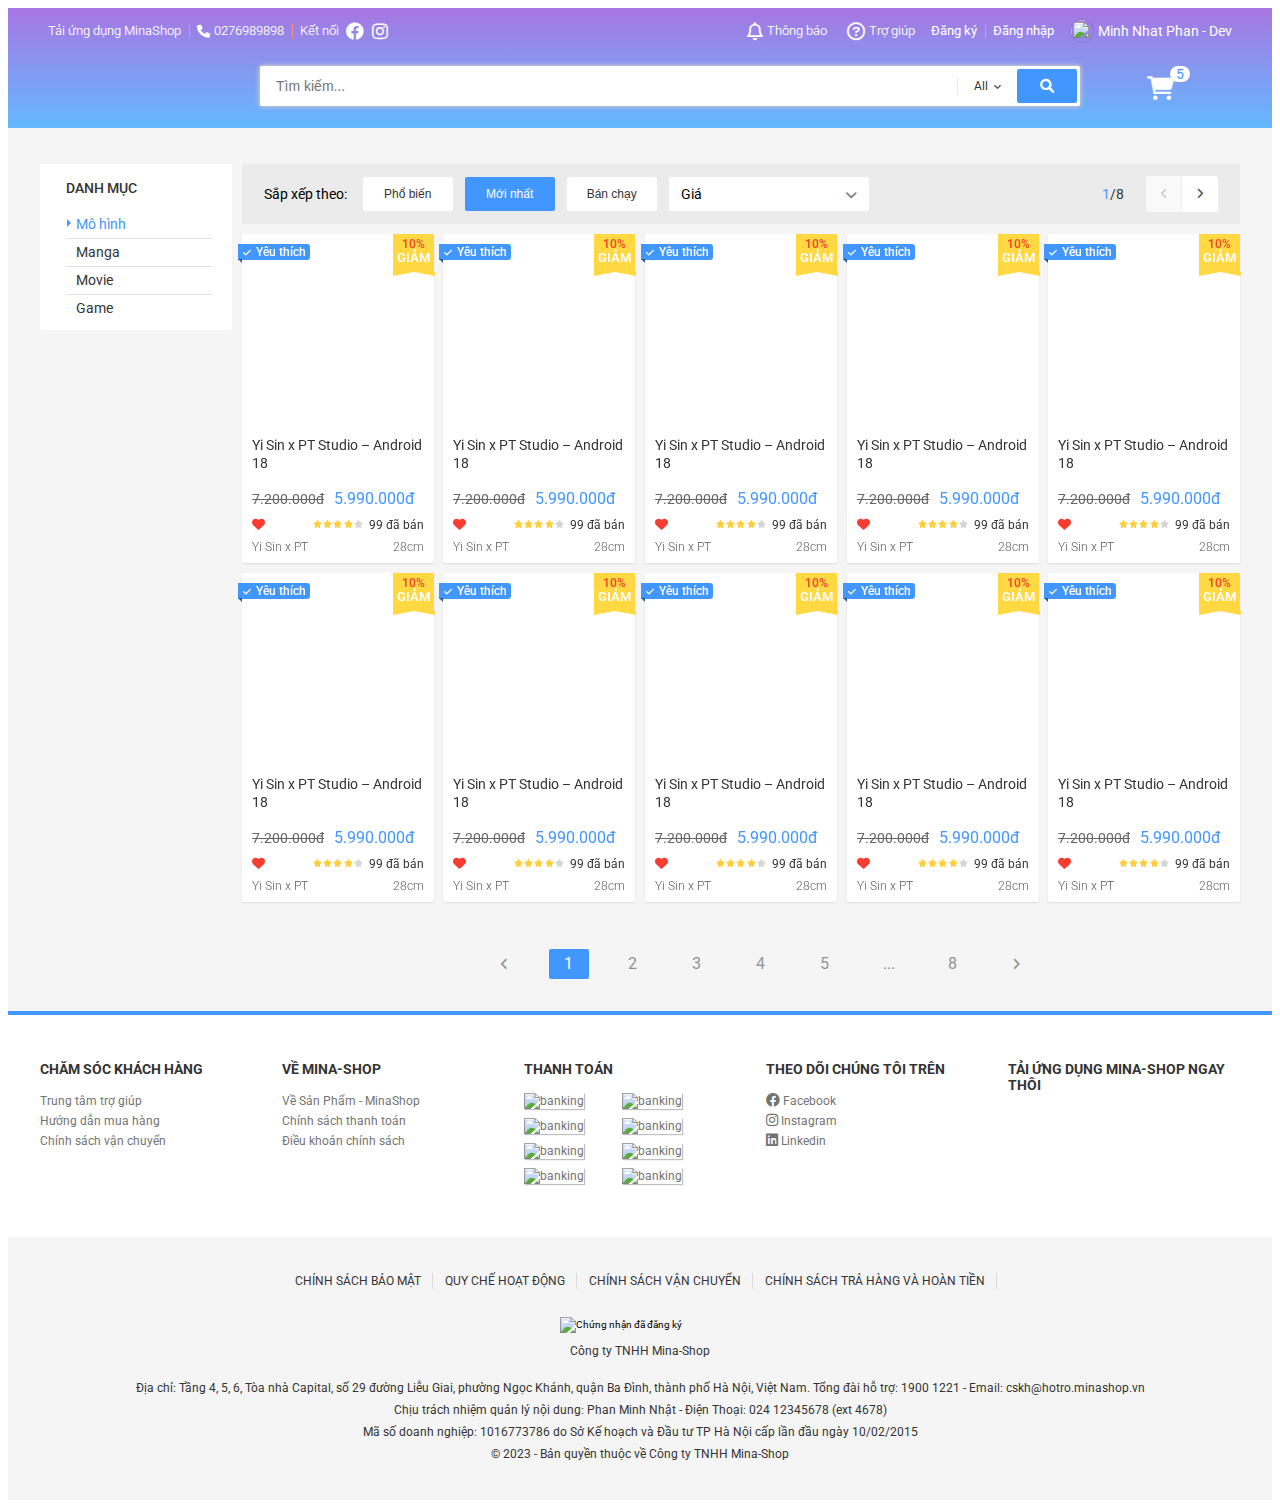
==== index.html @ 80dca0be "first commit" ====
<!DOCTYPE html>
<html lang="en">

<head>
    <meta charset="UTF-8">
    <meta name="viewport" content="width=device-width, initial-scale=1.0">
    <link rel="stylesheet" href="https://cdnjs.cloudflare.com/ajax/libs/normalize/8.0.1/normalize.min.css">
    <link rel="stylesheet"
        href="https://fonts.googleapis.com/css?family=Roboto:300,400,500,700&display=swap&subset=vietnamese">
    <link rel="stylesheet" href="./assets/css/base.css">
    <link rel="stylesheet" href="./assets/css/main.css">
    <link rel="stylesheet" href="./assets/fonts/fontawesome-free-6.0.0-web/css/all.min.css">
    <title>MinaShop</title>
</head>

<body>
    <div class="app">
        <header class="header">
            <div class="grid">
                <nav class="navbar">
                    <ul class="navbar__list">
                        <li class="navbar__item navbar__item--has-qr navbar__item--separate">
                            Tải ứng dụng MinaShop
                            <!-- qr -->
                            <div class="navbar__qr">
                                <img src="./assets/img/MOJO_AI_A cute beautyful girl and fluffy under cloud with .png"
                                    alt="QR code" class="navbar__qr-img">
                                <div class="navbar__qr-apps">
                                    <img src="./assets/img/google_play.png" alt="google_play"
                                        class="navbar__qr-app-img">
                                    <img src="./assets/img/app_store.png" alt="app_store" class="navbar__qr-app-img">
                                </div>
                            </div>
                        </li>
                        <li class="navbar__item navbar__item--has-qr navbar__item--separate">
                            <i class="fa-solid fa-phone" style="margin-right: 4px;"></i>0276989898
                        </li>
                        <li class="navbar__item">
                            <span class="navbar__title--no-pointer">Kết nối</span>
                            <a href="" class="navbar__icon-link">
                                <i class="navbar__icon fa-brands fa-facebook"></i>
                            </a>
                            <a href="" class="navbar__icon-link">
                                <i class="navbar__icon fa-brands fa-instagram"></i>
                            </a>
                        </li>
                        
                    </ul>

                    <ul class="navbar__list">
                        <li class="navbar__item navbar__item-has-notify">
                            <a href="" class="navbar__item-link">
                                <i class="navbar__icon fa-regular fa-bell"></i>
                                Thông báo
                            </a>
                            <div class="header__notify">
                                <header class="header__notify-head">
                                    <h3>Thông báo mới nhận</h3>
                                </header>
                                <ul class="header__notify-list">
                                    <li class="header__notify-item header__notify-item--viewed">
                                        <a href="" class="header__notify-link">
                                            <img src="https://t3.ftcdn.net/jpg/03/67/35/72/240_F_367357209_BG07SVnnB4HSHSaMiHajfZhrZZAE859A.jpg"
                                                alt="" class="header__notify-img">
                                            <div class="header__notify-info">
                                                <span class="header__notify-name">Chào mừng đến với MinaShop</span>
                                                <span class="header__notify-des">Vạn vật thua Goku: Đứng trước Kamehameha chúng sinh bình đẳng !</span>
                                            </div>
                                        </a>
                                    </li>
                                    <li class="header__notify-item header__notify-item--viewed">
                                        <a href="" class="header__notify-link">
                                            <img src="https://animemotivation.com/wp-content/uploads/2018/02/Goku-Quotes-DBZ.jpg"
                                                alt="" class="header__notify-img">
                                            <div class="header__notify-info">
                                                <span class="header__notify-name">Đắm chìm trong thế giới Dragonball cùng MinaShop</span>
                                                <span class="header__notify-des">“Đại dương quá mặn vì mọi người đều tè trong đó.” – Goku!</span>
                                            </div>
                                        </a>
                                    </li>
                                    <li class="header__notify-item header__notify-item--viewed">
                                        <a href="" class="header__notify-link">
                                            <img src="https://kientrucsuvietnam.vn/wp-content/uploads/2021/09/Sale-off.jpeg"
                                                alt="" class="header__notify-img">
                                            <div class="header__notify-info">
                                                <span class="header__notify-name">Mừng khai trương - tưng bừng giảm
                                                    giá</span>
                                                <span class="header__notify-des">Giảm đến 30% cho đơn hàng đầu tiên tại
                                                    MinaShop</span>
                                            </div>
                                        </a>
                                    </li>
                                </ul>
                                <footer class="header__notify-foot">
                                    <a href="" class="header__notify-foot-btn">Xem tất cả</a>
                                </footer>
                            </div>
                        </li>
                        <li class="navbar__item">
                            <a href="" class="navbar__item-link">
                                <i class="navbar__icon fa-regular fa-circle-question"></i>
                                Trợ giúp</a>
                        </li>
                        <li class="navbar__item js-auth-reg navbar__item--strong navbar__item--separate">Đăng ký</li>
                        <li class="navbar__item js-auth-log navbar__item--strong">Đăng nhập</li>
                        <li class="navbar__item navbar__user">
                            <img src="https://i1.sndcdn.com/avatars-000587702943-j75w0b-t500x500.jpg" alt="" class="navbar__user-img">
                            <span class="navbar__user-name">Minh Nhat Phan - Dev</span>

                            <ul class="navbar__user-menu">
                                <li class="navbar__user-item navbar__user-item--separate"><a href="">Thông tin:</a></li>
                                <li class="navbar__user-item"><a href="">- Đẹp trai</a></li>
                                <li class="navbar__user-item"><a href="">- Cute</a></li>
                                <li class="navbar__user-item "><a href="">- KHOAI TO :))</a></li>
                            </ul>
                        </li>

                    </ul>
                </nav>
                <!-- search -->
                <div class="header-with-search">
                    <div class="header__logo">
                        <a href="/" class="header__logo-link">
                            <img src="https://freepngimg.com/thumb/dragon_ball/23374-9-dragon-ball-logo-file.png" alt="" class="header__logo-img">
                        </a>
                    </div>

                    <div class="header__search">
                        <div class="header__search-input-wrap">
                            <input type="text" class="header__search-input" placeholder="Tìm kiếm...">
                            
                            <!-- search history -->
                            <div class="header__search-history">
                                <h3 class="header__search-history-heading">Lịch sử tìm kiếm</h3>
                                <ul class="header__search-history-list">
                                    <li class="header__search-history-item">
                                        <a href="haha">Cách trở thành siêu saiyan</a>
                                    </li>
                                    <li class="header__search-history-item header__search-history-item--thought">
                                        <a href="hihi">Mô hình Chichi zuto</a>
                                    </li>
                                </ul>
                            </div>
                        </div>
                        <!-- select -->
                        <div class="header__search-select">
                            <span class="header__search-label">All</span>
                            <i class="header__search-icon fa-solid fa-angle-down"></i>
                            
                            <ul class="header__search-option">
                                <li class="header__search-option-item header__search-option-item--active">
                                    <span>All</span>
                                    <i class="fa-solid fa-check"></i>
                                </li>
                                <li class="header__search-option-item">
                                    <span>Stocking</span>
                                    <i class="fa-solid fa-check"></i>
                                </li>
                            </ul>
                        </div>
                        <!-- search btn -->
                        <button class="header__search-btn">
                            <i class="header__search-btn-icon fa-solid fa-magnifying-glass"></i>
                        </button>
                    </div>

                    <!-- cart layout -->
                    <div class="header__cart">
                        <div class="header__cart-wrap">
                            <i class="header__cart-icon fa-solid fa-cart-shopping"></i>
                            <span class="header__cart-notice">5</span>

                        <!-- no cart :header__cart--no-cart -->
                        <div class="header__cart-list ">
                            <img src="https://ohuivina.com/assets/images/no-cart.png" 
                            alt="" class="header__cart--no-cart-img">
                            <span class="header__cart--no-cart-text">Nothing here</span>

                            <h4 class="header__cart-heading">Sản phẩm đã thêm</h4>
                            <ul class="header__cart-list-item">
                                <!-- cart item -->
                                <li class="header__cart-item">
                                    <img src="https://dbshop.vn/wp-content/uploads/2020/03/Future-Studio-%E2%80%93-Fashion-Buu-1-247x296.jpg" 
                                    alt="" class="header__cart-img">
                                    <div class="header__cart-item-info">
                                        <div class="header__cart-item-head">
                                            <h5 class="header__cart-item-name">Fashion Buu</h5>
                                            <div class="header__cart-item-price-wrap">
                                                <span class="header__cart-item-price">4.200.000đ</span>
                                                <span class="header__cart-item-multi">x</span>
                                                <span class="header__cart-item-qnt">2</span>
                                            </div>
                                        </div>
                                        <div class="header__cart-item-body">
                                            <span class="header__cart-item-des">
                                                Thương hiệu: Figure Class Studio
                                            </span>
                                            <span class="header__cart-item-remove">Xoá</span>
                                        </div>
                                    </div>
                                </li>
                                <li class="header__cart-item">
                                    <img src="https://dbshop.vn/wp-content/uploads/2020/03/Alien-Studio-%E2%80%93-Fashion-Young-Gohan-1-247x296.jpg" 
                                    alt="" class="header__cart-img">
                                    <div class="header__cart-item-info">
                                        <div class="header__cart-item-head">
                                            <h5 class="header__cart-item-name">Fashion Young Gohan</h5>
                                            <div class="header__cart-item-price-wrap">
                                                <span class="header__cart-item-price">4.800.000đ</span>
                                                <span class="header__cart-item-multi">x</span>
                                                <span class="header__cart-item-qnt">4</span>
                                            </div>
                                        </div>
                                        <div class="header__cart-item-body">
                                            <span class="header__cart-item-des">
                                                Thương hiệu: Alien Studio
                                            </span>
                                            <span class="header__cart-item-remove">Xoá</span>
                                        </div>
                                    </div>
                                </li>
                                <li class="header__cart-item">
                                    <img src="https://dbshop.vn/wp-content/uploads/2020/03/Six-One-Studio-%E2%80%93-Namekian-Chief-1.jpg" 
                                    alt="" class="header__cart-img">
                                    <div class="header__cart-item-info">
                                        <div class="header__cart-item-head">
                                            <h5 class="header__cart-item-name">Namekian Chief</h5>
                                            <div class="header__cart-item-price-wrap">
                                                <span class="header__cart-item-price">1.800.000đ</span>
                                                <span class="header__cart-item-multi">x</span>
                                                <span class="header__cart-item-qnt">5</span>
                                            </div>
                                        </div>
                                        <div class="header__cart-item-body">
                                            <span class="header__cart-item-des">
                                                Thương hiệu: Six One Studio
                                            </span>
                                            <span class="header__cart-item-remove">Xoá</span>
                                        </div>
                                    </div>
                                </li>
                                <li class="header__cart-item">
                                    <img src="https://dbshop.vn/wp-content/uploads/2020/03/SKR-Studio-%E2%80%93-Master-Roshi-1.jpg" 
                                    alt="" class="header__cart-img">
                                    <div class="header__cart-item-info">
                                        <div class="header__cart-item-head">
                                            <h5 class="header__cart-item-name">Master Roshi</h5>
                                            <div class="header__cart-item-price-wrap">
                                                <span class="header__cart-item-price">5.300.000đ</span>
                                                <span class="header__cart-item-multi">x</span>
                                                <span class="header__cart-item-qnt">3</span>
                                            </div>
                                        </div>
                                        <div class="header__cart-item-body">
                                            <span class="header__cart-item-des">
                                                Thương hiệu: SKR Studio
                                            </span>
                                            <span class="header__cart-item-remove">Xoá</span>
                                        </div>
                                    </div>
                                </li>
                                <li class="header__cart-item">
                                    <img src="https://dbshop.vn/wp-content/uploads/2020/03/F4-Studio-%E2%80%93-Goku-Gohan%E2%80%99s-Vacation-1.jpg" 
                                    alt="" class="header__cart-img">
                                    <div class="header__cart-item-info">
                                        <div class="header__cart-item-head">
                                            <h5 class="header__cart-item-name">Goku & Gohan’s Vacation</h5>
                                            <div class="header__cart-item-price-wrap">
                                                <span class="header__cart-item-price">3.700.000đ</span>
                                                <span class="header__cart-item-multi">x</span>
                                                <span class="header__cart-item-qnt">1</span>
                                            </div>
                                        </div>
                                        <div class="header__cart-item-body">
                                            <span class="header__cart-item-des">
                                                Thương hiệu: F4 Studio
                                            </span>
                                            <span class="header__cart-item-remove">Xoá</span>
                                        </div>
                                    </div>
                                </li>
                            </ul>
                            <p class="header__cart-total">
                                Tổng cộng: 15
                            </p>
                            <p class="header__cart-money">
                                19.800.000đ
                            </p>
                            <button class="header__cart-view btn btn--primary">Xem giỏ hàng</button>
                        </div>

                    </div>
                        
                    </div>
                </div>
            </div>
        </header>

        <div class="app__container">
            <div class="grid">
                <div class="grid__row app-content">
                    <div class="gird__col-2">
                     <nav class="category">
                     
                         <h3 class="category-heading">DANH MỤC</h3>
                         <ul class="category-list">
                             <li class="category-item category-item--active">
                                 <a href="#" class="category-item__link">Mô hình</a>
                             </li>
                             <li class="category-item">
                                 <a href="#" class="category-item__link">Manga</a>
                             </li>
                             <li class="category-item">
                                 <a href="#" class="category-item__link">Movie</a>
                             </li>
                             <li class="category-item">
                                <a href="#" class="category-item__link">Game</a>
                            </li>
                         </ul>
                     </nav>
                 </div>
     
                 <div class="grid__col-10">
                    <div class="home-filter">
                        <span class="home-filter__label">Sắp xếp theo:</span>
                        <button class="btn home-filter__btn">Phổ biến</button>
                        <button class="btn home-filter__btn btn--primary">Mới nhất</button>
                        <button class="btn home-filter__btn">Bán chạy</button>

                        <div class="select-input">
                            <span class="select-input__label">Giá</span>
                            <i class="select-input__icon fa-solid fa-angle-down"></i>
                            <ul class="select-input__list">
                                <li class="select-input__item">
                                    <a href="" class="select-input__link">Giá: Cao nhất</a>
                                </li>
                                <li class="select-input__item">
                                    <a href="" class="select-input__link">Giá: Thấp nhất</a>
                                </li>
                            </ul>
                        </div>
                        
                        <div class="home-filter__page">
                            <span class="home-filter__page-num">
                                <span class="home-filter__page-current">1</span>/8
                            </span>
                            
                            <div class="home-filer__page-control">
                                <a href="" class="home-filter__page-btn home-filter__page-btn--disable">
                                    <i class="home-filter__page-icon fa-solid fa-angle-left"></i>
                                </a>
                                <a href="" class="home-filter__page-btn">
                                    <i class="home-filter__page-icon fa-solid fa-angle-right"></i>
                                </a>
                            </div>
                        </div>
                    </div>

                    <div class="home-product"> 
                        <div class="grid__row">
                            <!-- product-item  -->
                            <div class="grid__col-2-4">
                                <!-- doi div thanh a , xem 163 hoan thien san pham -->
                                <div class="home-product-item">
                                    <div class="home-product-item__img" style="background-image: url(https://dbshop.vn/wp-content/uploads/2020/03/Yi-Sin-x-PT-Studio-%E2%80%93-Android-18-5.jpg);"></div>
                                    <h5 class="home-product-item__name">Yi Sin x PT Studio – Android 18</h5>
                                    <div class="home-product-item__price">
                                        <span class="home-product-item__price-old">7.200.000đ</span>
                                        <span class="home-product-item__price-new">5.990.000đ</span>
                                    </div>
                                    <div class="home-product-item__action">
                                        <div class="home-product-item__action-like liked">
                                            <i class="home-product-item__like-empty fa-regular fa-heart"></i>
                                            <i class="home-product-item__like-active fa-solid fa-heart"></i>
                                        </div>
                                        <div class="home-product-item__rating">
                                            <i class="home-product-item__rating--gold fa-solid fa-star"></i>
                                            <i class="home-product-item__rating--gold fa-solid fa-star"></i>
                                            <i class="home-product-item__rating--gold fa-solid fa-star"></i>
                                            <i class="home-product-item__rating--gold fa-solid fa-star"></i>
                                            <i class=" fa-solid fa-star"></i>
                                        </div>
                                        <div class="home-product-item__sold">99 đã bán</div>
                                    </div>
                                    <div class="home-product-item__origin">
                                        <div class="home-product-item__origin-brand">Yi Sin x PT</div>
                                        <div class="home-product-item__origin-name">28cm</div>
                                    </div>
                                    <div class="home-product-item__favourite">
                                        <i class="fa-solid fa-check"></i>
                                        <span>Yêu thích</span>
                                    </div>
                                    <div class="home-product-item__sale">
                                        <div class="home-product-item__sale-percent">10%</div>
                                        <div class="home-product-item__sale-label">GIẢM</div>
                                    </div>
                                </div>
                                
                            </div>
                            <div class="grid__col-2-4">
                                <div class="home-product-item">
                                    <div class="home-product-item__img" style="background-image: url(https://dbshop.vn/wp-content/uploads/2020/03/Yi-Sin-x-PT-Studio-%E2%80%93-Android-18-5.jpg);"></div>
                                    <h5 class="home-product-item__name">Yi Sin x PT Studio – Android 18</h5>
                                    <div class="home-product-item__price">
                                        <span class="home-product-item__price-old">7.200.000đ</span>
                                        <span class="home-product-item__price-new">5.990.000đ</span>
                                    </div>
                                    <div class="home-product-item__action">
                                        <div class="home-product-item__action-like liked">
                                            <i class="home-product-item__like-empty fa-regular fa-heart"></i>
                                            <i class="home-product-item__like-active fa-solid fa-heart"></i>
                                        </div>
                                        <div class="home-product-item__rating">
                                            <i class="home-product-item__rating--gold fa-solid fa-star"></i>
                                            <i class="home-product-item__rating--gold fa-solid fa-star"></i>
                                            <i class="home-product-item__rating--gold fa-solid fa-star"></i>
                                            <i class="home-product-item__rating--gold fa-solid fa-star"></i>
                                            <i class=" fa-solid fa-star"></i>
                                        </div>
                                        <div class="home-product-item__sold">99 đã bán</div>
                                    </div>
                                    <div class="home-product-item__origin">
                                        <div class="home-product-item__origin-brand">Yi Sin x PT</div>
                                        <div class="home-product-item__origin-name">28cm</div>
                                    </div>
                                    <div class="home-product-item__favourite">
                                        <i class="fa-solid fa-check"></i>
                                        <span>Yêu thích</span>
                                    </div>
                                    <div class="home-product-item__sale">
                                        <div class="home-product-item__sale-percent">10%</div>
                                        <div class="home-product-item__sale-label">GIẢM</div>
                                    </div>
                                </div>
                                
                            </div>
                            <div class="grid__col-2-4">
                                <div class="home-product-item">
                                    <div class="home-product-item__img" style="background-image: url(https://dbshop.vn/wp-content/uploads/2020/03/Yi-Sin-x-PT-Studio-%E2%80%93-Android-18-5.jpg);"></div>
                                    <h5 class="home-product-item__name">Yi Sin x PT Studio – Android 18</h5>
                                    <div class="home-product-item__price">
                                        <span class="home-product-item__price-old">7.200.000đ</span>
                                        <span class="home-product-item__price-new">5.990.000đ</span>
                                    </div>
                                    <div class="home-product-item__action">
                                        <div class="home-product-item__action-like liked">
                                            <i class="home-product-item__like-empty fa-regular fa-heart"></i>
                                            <i class="home-product-item__like-active fa-solid fa-heart"></i>
                                        </div>
                                        <div class="home-product-item__rating">
                                            <i class="home-product-item__rating--gold fa-solid fa-star"></i>
                                            <i class="home-product-item__rating--gold fa-solid fa-star"></i>
                                            <i class="home-product-item__rating--gold fa-solid fa-star"></i>
                                            <i class="home-product-item__rating--gold fa-solid fa-star"></i>
                                            <i class=" fa-solid fa-star"></i>
                                        </div>
                                        <div class="home-product-item__sold">99 đã bán</div>
                                    </div>
                                    <div class="home-product-item__origin">
                                        <div class="home-product-item__origin-brand">Yi Sin x PT</div>
                                        <div class="home-product-item__origin-name">28cm</div>
                                    </div>
                                    <div class="home-product-item__favourite">
                                        <i class="fa-solid fa-check"></i>
                                        <span>Yêu thích</span>
                                    </div>
                                    <div class="home-product-item__sale">
                                        <div class="home-product-item__sale-percent">10%</div>
                                        <div class="home-product-item__sale-label">GIẢM</div>
                                    </div>
                                </div>
                                
                            </div>
                            <div class="grid__col-2-4">
                                <div class="home-product-item">
                                    <div class="home-product-item__img" style="background-image: url(https://dbshop.vn/wp-content/uploads/2020/03/Yi-Sin-x-PT-Studio-%E2%80%93-Android-18-5.jpg);"></div>
                                    <h5 class="home-product-item__name">Yi Sin x PT Studio – Android 18</h5>
                                    <div class="home-product-item__price">
                                        <span class="home-product-item__price-old">7.200.000đ</span>
                                        <span class="home-product-item__price-new">5.990.000đ</span>
                                    </div>
                                    <div class="home-product-item__action">
                                        <div class="home-product-item__action-like liked">
                                            <i class="home-product-item__like-empty fa-regular fa-heart"></i>
                                            <i class="home-product-item__like-active fa-solid fa-heart"></i>
                                        </div>
                                        <div class="home-product-item__rating">
                                            <i class="home-product-item__rating--gold fa-solid fa-star"></i>
                                            <i class="home-product-item__rating--gold fa-solid fa-star"></i>
                                            <i class="home-product-item__rating--gold fa-solid fa-star"></i>
                                            <i class="home-product-item__rating--gold fa-solid fa-star"></i>
                                            <i class=" fa-solid fa-star"></i>
                                        </div>
                                        <div class="home-product-item__sold">99 đã bán</div>
                                    </div>
                                    <div class="home-product-item__origin">
                                        <div class="home-product-item__origin-brand">Yi Sin x PT</div>
                                        <div class="home-product-item__origin-name">28cm</div>
                                    </div>
                                    <div class="home-product-item__favourite">
                                        <i class="fa-solid fa-check"></i>
                                        <span>Yêu thích</span>
                                    </div>
                                    <div class="home-product-item__sale">
                                        <div class="home-product-item__sale-percent">10%</div>
                                        <div class="home-product-item__sale-label">GIẢM</div>
                                    </div>
                                </div>
                                
                            </div>
                            <div class="grid__col-2-4">
                                <div class="home-product-item">
                                    <div class="home-product-item__img" style="background-image: url(https://dbshop.vn/wp-content/uploads/2020/03/Yi-Sin-x-PT-Studio-%E2%80%93-Android-18-5.jpg);"></div>
                                    <h5 class="home-product-item__name">Yi Sin x PT Studio – Android 18</h5>
                                    <div class="home-product-item__price">
                                        <span class="home-product-item__price-old">7.200.000đ</span>
                                        <span class="home-product-item__price-new">5.990.000đ</span>
                                    </div>
                                    <div class="home-product-item__action">
                                        <div class="home-product-item__action-like liked">
                                            <i class="home-product-item__like-empty fa-regular fa-heart"></i>
                                            <i class="home-product-item__like-active fa-solid fa-heart"></i>
                                        </div>
                                        <div class="home-product-item__rating">
                                            <i class="home-product-item__rating--gold fa-solid fa-star"></i>
                                            <i class="home-product-item__rating--gold fa-solid fa-star"></i>
                                            <i class="home-product-item__rating--gold fa-solid fa-star"></i>
                                            <i class="home-product-item__rating--gold fa-solid fa-star"></i>
                                            <i class=" fa-solid fa-star"></i>
                                        </div>
                                        <div class="home-product-item__sold">99 đã bán</div>
                                    </div>
                                    <div class="home-product-item__origin">
                                        <div class="home-product-item__origin-brand">Yi Sin x PT</div>
                                        <div class="home-product-item__origin-name">28cm</div>
                                    </div>
                                    <div class="home-product-item__favourite">
                                        <i class="fa-solid fa-check"></i>
                                        <span>Yêu thích</span>
                                    </div>
                                    <div class="home-product-item__sale">
                                        <div class="home-product-item__sale-percent">10%</div>
                                        <div class="home-product-item__sale-label">GIẢM</div>
                                    </div>
                                </div>
                                
                            </div>
                            <div class="grid__col-2-4">
                                <div class="home-product-item">
                                    <div class="home-product-item__img" style="background-image: url(https://dbshop.vn/wp-content/uploads/2020/03/Yi-Sin-x-PT-Studio-%E2%80%93-Android-18-5.jpg);"></div>
                                    <h5 class="home-product-item__name">Yi Sin x PT Studio – Android 18</h5>
                                    <div class="home-product-item__price">
                                        <span class="home-product-item__price-old">7.200.000đ</span>
                                        <span class="home-product-item__price-new">5.990.000đ</span>
                                    </div>
                                    <div class="home-product-item__action">
                                        <div class="home-product-item__action-like liked">
                                            <i class="home-product-item__like-empty fa-regular fa-heart"></i>
                                            <i class="home-product-item__like-active fa-solid fa-heart"></i>
                                        </div>
                                        <div class="home-product-item__rating">
                                            <i class="home-product-item__rating--gold fa-solid fa-star"></i>
                                            <i class="home-product-item__rating--gold fa-solid fa-star"></i>
                                            <i class="home-product-item__rating--gold fa-solid fa-star"></i>
                                            <i class="home-product-item__rating--gold fa-solid fa-star"></i>
                                            <i class=" fa-solid fa-star"></i>
                                        </div>
                                        <div class="home-product-item__sold">99 đã bán</div>
                                    </div>
                                    <div class="home-product-item__origin">
                                        <div class="home-product-item__origin-brand">Yi Sin x PT</div>
                                        <div class="home-product-item__origin-name">28cm</div>
                                    </div>
                                    <div class="home-product-item__favourite">
                                        <i class="fa-solid fa-check"></i>
                                        <span>Yêu thích</span>
                                    </div>
                                    <div class="home-product-item__sale">
                                        <div class="home-product-item__sale-percent">10%</div>
                                        <div class="home-product-item__sale-label">GIẢM</div>
                                    </div>
                                </div>
                                
                            </div>
                            <div class="grid__col-2-4">
                                <div class="home-product-item">
                                    <div class="home-product-item__img" style="background-image: url(https://dbshop.vn/wp-content/uploads/2020/03/Yi-Sin-x-PT-Studio-%E2%80%93-Android-18-5.jpg);"></div>
                                    <h5 class="home-product-item__name">Yi Sin x PT Studio – Android 18</h5>
                                    <div class="home-product-item__price">
                                        <span class="home-product-item__price-old">7.200.000đ</span>
                                        <span class="home-product-item__price-new">5.990.000đ</span>
                                    </div>
                                    <div class="home-product-item__action">
                                        <div class="home-product-item__action-like liked">
                                            <i class="home-product-item__like-empty fa-regular fa-heart"></i>
                                            <i class="home-product-item__like-active fa-solid fa-heart"></i>
                                        </div>
                                        <div class="home-product-item__rating">
                                            <i class="home-product-item__rating--gold fa-solid fa-star"></i>
                                            <i class="home-product-item__rating--gold fa-solid fa-star"></i>
                                            <i class="home-product-item__rating--gold fa-solid fa-star"></i>
                                            <i class="home-product-item__rating--gold fa-solid fa-star"></i>
                                            <i class=" fa-solid fa-star"></i>
                                        </div>
                                        <div class="home-product-item__sold">99 đã bán</div>
                                    </div>
                                    <div class="home-product-item__origin">
                                        <div class="home-product-item__origin-brand">Yi Sin x PT</div>
                                        <div class="home-product-item__origin-name">28cm</div>
                                    </div>
                                    <div class="home-product-item__favourite">
                                        <i class="fa-solid fa-check"></i>
                                        <span>Yêu thích</span>
                                    </div>
                                    <div class="home-product-item__sale">
                                        <div class="home-product-item__sale-percent">10%</div>
                                        <div class="home-product-item__sale-label">GIẢM</div>
                                    </div>
                                </div>
                                
                            </div>
                            <div class="grid__col-2-4">
                                <div class="home-product-item">
                                    <div class="home-product-item__img" style="background-image: url(https://dbshop.vn/wp-content/uploads/2020/03/Yi-Sin-x-PT-Studio-%E2%80%93-Android-18-5.jpg);"></div>
                                    <h5 class="home-product-item__name">Yi Sin x PT Studio – Android 18</h5>
                                    <div class="home-product-item__price">
                                        <span class="home-product-item__price-old">7.200.000đ</span>
                                        <span class="home-product-item__price-new">5.990.000đ</span>
                                    </div>
                                    <div class="home-product-item__action">
                                        <div class="home-product-item__action-like liked">
                                            <i class="home-product-item__like-empty fa-regular fa-heart"></i>
                                            <i class="home-product-item__like-active fa-solid fa-heart"></i>
                                        </div>
                                        <div class="home-product-item__rating">
                                            <i class="home-product-item__rating--gold fa-solid fa-star"></i>
                                            <i class="home-product-item__rating--gold fa-solid fa-star"></i>
                                            <i class="home-product-item__rating--gold fa-solid fa-star"></i>
                                            <i class="home-product-item__rating--gold fa-solid fa-star"></i>
                                            <i class=" fa-solid fa-star"></i>
                                        </div>
                                        <div class="home-product-item__sold">99 đã bán</div>
                                    </div>
                                    <div class="home-product-item__origin">
                                        <div class="home-product-item__origin-brand">Yi Sin x PT</div>
                                        <div class="home-product-item__origin-name">28cm</div>
                                    </div>
                                    <div class="home-product-item__favourite">
                                        <i class="fa-solid fa-check"></i>
                                        <span>Yêu thích</span>
                                    </div>
                                    <div class="home-product-item__sale">
                                        <div class="home-product-item__sale-percent">10%</div>
                                        <div class="home-product-item__sale-label">GIẢM</div>
                                    </div>
                                </div>
                                
                            </div>
                            <div class="grid__col-2-4">
                                <div class="home-product-item">
                                    <div class="home-product-item__img" style="background-image: url(https://dbshop.vn/wp-content/uploads/2020/03/Yi-Sin-x-PT-Studio-%E2%80%93-Android-18-5.jpg);"></div>
                                    <h5 class="home-product-item__name">Yi Sin x PT Studio – Android 18</h5>
                                    <div class="home-product-item__price">
                                        <span class="home-product-item__price-old">7.200.000đ</span>
                                        <span class="home-product-item__price-new">5.990.000đ</span>
                                    </div>
                                    <div class="home-product-item__action">
                                        <div class="home-product-item__action-like liked">
                                            <i class="home-product-item__like-empty fa-regular fa-heart"></i>
                                            <i class="home-product-item__like-active fa-solid fa-heart"></i>
                                        </div>
                                        <div class="home-product-item__rating">
                                            <i class="home-product-item__rating--gold fa-solid fa-star"></i>
                                            <i class="home-product-item__rating--gold fa-solid fa-star"></i>
                                            <i class="home-product-item__rating--gold fa-solid fa-star"></i>
                                            <i class="home-product-item__rating--gold fa-solid fa-star"></i>
                                            <i class=" fa-solid fa-star"></i>
                                        </div>
                                        <div class="home-product-item__sold">99 đã bán</div>
                                    </div>
                                    <div class="home-product-item__origin">
                                        <div class="home-product-item__origin-brand">Yi Sin x PT</div>
                                        <div class="home-product-item__origin-name">28cm</div>
                                    </div>
                                    <div class="home-product-item__favourite">
                                        <i class="fa-solid fa-check"></i>
                                        <span>Yêu thích</span>
                                    </div>
                                    <div class="home-product-item__sale">
                                        <div class="home-product-item__sale-percent">10%</div>
                                        <div class="home-product-item__sale-label">GIẢM</div>
                                    </div>
                                </div>
                                
                            </div>
                            <div class="grid__col-2-4">
                                <div class="home-product-item">
                                    <div class="home-product-item__img" style="background-image: url(https://dbshop.vn/wp-content/uploads/2020/03/Yi-Sin-x-PT-Studio-%E2%80%93-Android-18-5.jpg);"></div>
                                    <h5 class="home-product-item__name">Yi Sin x PT Studio – Android 18</h5>
                                    <div class="home-product-item__price">
                                        <span class="home-product-item__price-old">7.200.000đ</span>
                                        <span class="home-product-item__price-new">5.990.000đ</span>
                                    </div>
                                    <div class="home-product-item__action">
                                        <div class="home-product-item__action-like liked">
                                            <i class="home-product-item__like-empty fa-regular fa-heart"></i>
                                            <i class="home-product-item__like-active fa-solid fa-heart"></i>
                                        </div>
                                        <div class="home-product-item__rating">
                                            <i class="home-product-item__rating--gold fa-solid fa-star"></i>
                                            <i class="home-product-item__rating--gold fa-solid fa-star"></i>
                                            <i class="home-product-item__rating--gold fa-solid fa-star"></i>
                                            <i class="home-product-item__rating--gold fa-solid fa-star"></i>
                                            <i class=" fa-solid fa-star"></i>
                                        </div>
                                        <div class="home-product-item__sold">99 đã bán</div>
                                    </div>
                                    <div class="home-product-item__origin">
                                        <div class="home-product-item__origin-brand">Yi Sin x PT</div>
                                        <div class="home-product-item__origin-name">28cm</div>
                                    </div>
                                    <div class="home-product-item__favourite">
                                        <i class="fa-solid fa-check"></i>
                                        <span>Yêu thích</span>
                                    </div>
                                    <div class="home-product-item__sale">
                                        <div class="home-product-item__sale-percent">10%</div>
                                        <div class="home-product-item__sale-label">GIẢM</div>
                                    </div>
                                </div>
                                
                            </div>
                        </div>
                    </div>

                    <ul class="pagination home-product__pagination">
                        <li class="pagination-item">
                            <a href="#" class="pagination__link">
                                <i class="pagination-item__icon fa-solid fa-angle-left"></i>
                            </a>
                        </li>
                        <li class="pagination-item pagination-item--active">
                            <a href="#" class="pagination__link">
                                1
                            </a>
                        </li>
                        <li class="pagination-item">
                            <a href="#" class="pagination__link">
                                2
                            </a>
                        </li>
                        <li class="pagination-item">
                            <a href="#" class="pagination__link">
                                3
                            </a>
                        </li>
                        <li class="pagination-item">
                            <a href="#" class="pagination__link">
                                4
                            </a>
                        </li>
                        <li class="pagination-item">
                            <a href="#" class="pagination__link">
                                5
                            </a>
                        </li>
                        <li class="pagination-item">
                            <a href="#" class="pagination__link">
                                ...
                            </a>
                        </li>
                        <li class="pagination-item">
                            <a href="#" class="pagination__link">
                                8
                            </a>
                        </li>
                        <li class="pagination-item">
                            <a href="#" class="pagination__link">
                                <i class="pagination-item__icon fa-solid fa-angle-right"></i>
                            </a>
                        </li>
                    </ul>
                </div>
                </div>
             </div>
            </div>
        </div>

        <footer class="footer">
            <div class="grid">
                <div class="grid__row">
                    <div class="grid__col-2-4">
                        <h3 class="footer__heading">CHĂM SÓC KHÁCH HÀNG</h3>
                        <ul class="footer-list">
                            <li class="footer-item">
                                <a href="" class="footer-item__link">Trung tâm trợ giúp</a>
                            </li>
                            <li class="footer-item">
                                <a href="" class="footer-item__link">Hướng dẫn mua hàng</a>
                            </li>
                            <li class="footer-item">
                                <a href="" class="footer-item__link">Chính sách vận chuyển</a>
                            </li>
                        </ul>
                        
                    </div>
                    <div class="grid__col-2-4">
                        <h3 class="footer__heading">VỀ MINA-SHOP</h3>
                        <ul class="footer-list">
                            <li class="footer-item">
                                <a href="" class="footer-item__link">Về Sản Phẩm - MinaShop </a>
                            </li>
                            <li class="footer-item">
                                <a href="" class="footer-item__link">Chính sách thanh toán</a>
                            </li>
                            <li class="footer-item">
                                <a href="" class="footer-item__link">Điều khoản chính sách</a>
                            </li>
                        </ul>
                    </div>
                    <div class="grid__col-2-4">
                        <h3 class="footer__heading">THANH TOÁN</h3>
                        <ul class="footer-list">

                            <li class="footer-item footer-item--inline">
                                <a href="" class="footer-item__link">
                                    <div class="footer-item__link-bank">
                                        <img src="https://down-vn.img.susercontent.com/file/d4bbea4570b93bfd5fc652ca82a262a8" alt="banking">
                                    </div>
                                </a>
                            </li>

                            <li class="footer-item footer-item--inline">
                                <a href="" class="footer-item__link">
                                    <div class="footer-item__link-bank">
                                        <img src="https://down-vn.img.susercontent.com/file/a0a9062ebe19b45c1ae0506f16af5c16" alt="banking">
                                    </div>
                                </a>
                            </li>

                            <li class="footer-item footer-item--inline">
                                <a href="" class="footer-item__link">
                                    <div class="footer-item__link-bank">
                                        <img src="https://down-vn.img.susercontent.com/file/38fd98e55806c3b2e4535c4e4a6c4c08" alt="banking">
                                    </div>
                                </a>
                            </li>

                            <li class="footer-item footer-item--inline">
                                <a href="" class="footer-item__link">
                                    <div class="footer-item__link-bank">
                                        <img src="https://down-vn.img.susercontent.com/file/bc2a874caeee705449c164be385b796c" alt="banking">
                                    </div>
                                </a>
                            </li>

                            <li class="footer-item footer-item--inline">
                                <a href="" class="footer-item__link">
                                    <div class="footer-item__link-bank">
                                        <img src="https://down-vn.img.susercontent.com/file/2c46b83d84111ddc32cfd3b5995d9281" alt="banking">
                                    </div>
                                </a>
                            </li>

                            <li class="footer-item footer-item--inline">
                                <a href="" class="footer-item__link">
                                    <div class="footer-item__link-bank">
                                        <img src="https://down-vn.img.susercontent.com/file/5e3f0bee86058637ff23cfdf2e14ca09" alt="banking">
                                    </div>
                                </a>
                            </li>

                            <li class="footer-item footer-item--inline">
                                <a href="" class="footer-item__link">
                                    <div class="footer-item__link-bank">
                                        <img src="https://down-vn.img.susercontent.com/file/9263fa8c83628f5deff55e2a90758b06" alt="banking">
                                    </div>
                                </a>
                            </li>

                            <li class="footer-item footer-item--inline">
                                <a href="" class="footer-item__link">
                                    <div class="footer-item__link-bank">
                                        <img src="https://down-vn.img.susercontent.com/file/0217f1d345587aa0a300e69e2195c492" alt="banking">
                                    </div>
                                </a>
                            </li>

                        </ul>
                    </div>
                    <div class="grid__col-2-4">
                        <h3 class="footer__heading">THEO DÕI CHÚNG TÔI TRÊN</h3>
                        <ul class="footer-list">
                            <li class="footer-item">
                                <a href="" class="footer-item__link">
                                    <i class="footer__icon fa-brands fa-facebook"></i>
                                 Facebook   
                                </a>
                            </li>
                            <li class="footer-item">
                                <a href="" class="footer-item__link">
                                    <i class="footer__icon fa-brands fa-instagram"></i>
                                Instagram   
                                </a>
                            </li>
                            <li class="footer-item">
                                <a href="" class="footer-item__link">
                                    <i class="footer__icon fa-brands fa-linkedin"></i>
                                Linkedin
                                </a>
                            </li>
                        </ul>
                    </div>
                    <div class="grid__col-2-4">
                        <h3 class="footer__heading">TẢI ỨNG DỤNG MINA-SHOP NGAY THÔI</h3>
                        <div class="footer__load">
                            <img src="http://127.0.0.1:5500/assets/img/MOJO_AI_A%20cute%20beautyful%20girl%20and%20fluffy%20under%20cloud%20with%20.png" 
                            alt="" class="footer__load-img-qr">
                            <div class="footer__load-apps">
                                <img src="http://127.0.0.1:5500/assets/img/google_play.png" alt="" class="footer__load-app-img">
                                <img src="http://127.0.0.1:5500/assets/img/app_store.png" alt="" class="footer__load-app-img">
                            </div>
                        </div>
                    </div>
                </div>
            </div>
            
            <div class="footer__bottom">
                <div class="grid wide">
                    <ul class="footer__policy-list">
                        <li class="footer__policy-list-item">
                            <a href="" class="footer__policy-list-item-link">
                                Chính sách bảo mật
                            </a>
                        </li>

                        <li class="footer__policy-list-item">
                            <a href="" class="footer__policy-list-item-link">
                                Quy chế hoạt động
                            </a>
                        </li>

                        <li class="footer__policy-list-item">
                            <a href="" class="footer__policy-list-item-link">
                                Chính sách vận chuyển
                            </a>
                        </li>

                        <li class="footer__policy-list-item">
                            <a href="" class="footer__policy-list-item-link">
                                Chính sách trả hàng và hoàn tiền
                            </a>
                        </li>
                    </ul>

                    <div class="footer__checked">
                        <div class="footer__checked-images">
                            <img src="https://inkdtex.com/Image/Picture/New/logo-dang-ky-bo-cong-thuong.png" 
                            alt="Chứng nhận đã đăng ký" class="footer__checked-logo">
                        </div>
                        <p class="footer__checked-company">Công ty TNHH Mina-Shop</p>
                    </div>
                    
                    <div class="footer__information">
                        <p class="footer__information-text">
                            Địa chỉ: Tầng 4, 5, 6, Tòa nhà Capital, số 29 đường Liễu Giai, phường Ngọc Khánh, quận Ba Đình, thành phố Hà Nội, Việt Nam. Tổng đài hỗ trợ: 1900 1221 - Email: cskh@hotro.minashop.vn
                        </p>

                        <p class="footer__information-text">
                            Chịu trách nhiệm quản lý nội dung: Phan Minh Nhật - Điện Thoại: 024 12345678 (ext 4678)
                        </p>

                        <p class="footer__information-text">
                            Mã số doanh nghiệp: 1016773786 do Sở Kế hoạch và Đầu tư TP Hà Nội cấp lần đầu ngày 10/02/2015
                        </p>

                        <p class="footer__information-text footer__information-text-compani">
                            © 2023 - Bản quyền thuộc về Công ty TNHH Mina-Shop
                        </p>
                    </div>
                </div>
            </div>


        </footer>
    </div>

    <!-- modal register form -->
    <div class="modal js-modal-reg">
        <div class="modal__overlay"></div>

        <div class="modal__body">
            
            <div class="auth-form ">
                <div class="auth-form__container">
                    <div class="auth-form__header">
                        <h3 class="auth-form__heading">Đăng kí</h3>
                        <span class="auth-form__switch-btn js-change-l">Đăng nhập</span>
                    </div>

                    <div class="auth-form__form">
                        <div class="auth-form__group">
                            <input type="email" class="auth-form__input" placeholder="Email">
                        </div>
                        <div class="auth-form__group">
                            <input type="password" class="auth-form__input" placeholder="Mật khẩu">
                        </div>
                        <div class="auth-form__group">
                            <input type="password" class="auth-form__input" placeholder="Nhập lại mật khẩu">
                        </div>
                    </div>

                    <div class="auth-form__aside">
                        <p class="auth-form__policy-text">
                            Bằng việc đăng kí, bạn đã đồng ý với MinaShop về
                            <a href="" class="auth-form__text-link">Điều khoản dịch vụ</a> &
                            <a href="" class="auth-form__text-link">Chính sách bảo mật</a>
                        </p>
                    </div>

                    <div class="auth-form__controls">
                        <button class="btn js-modal-close btn--normal auth-form__control-back">TRỞ LẠI</button>
                        <button class="btn btn--primary">ĐĂNG KÝ</button>
                    </div>
                </div>

                <div class="auth-form__socials">
                    <a href="" class="btn btn--s auth-form__social--facebook btn--with-icon">
                        <i class="auth-form__social-icon fa-brands fa-facebook"></i>
                        <span class="auth-form__social-title">Kết nối với Facebook</span>
                    </a>
                    <a href="" class="btn btn--s auth-form__social--google btn--with-icon">
                        <i class="auth-form__social-icon fa-brands fa-google"></i>
                        <span class="auth-form__social-title">Kết nối với Google</span>
                        
                    </a>
                </div>
            </div>
        </div>
    </div>

        <!-- modal login form -->
        <div class="modal js-modal-log">
            <div class="modal__overlay"></div>
            <div class="modal__body">
            <div class="auth-form">
                <div class="auth-form__container">
                    <div class="auth-form__header">
                        <h3 class="auth-form__heading">Đăng nhập</h3>
                        <span class="auth-form__switch-btn js-change-r">Đăng ký</span>
                    </div>

                    <div class="auth-form__form">
                        <div class="auth-form__group">
                            <input type="email" class="auth-form__input" placeholder="Email">
                        </div>
                        <div class="auth-form__group">
                            <input type="password" class="auth-form__input" placeholder="Mật khẩu">
                        </div>
                    </div>

                    <div class="auth-form__aside">
                        <div class="auth-form__help">
                            <a href="" class="auth-form__help-link auth-form__help-forgot">Quên mật khẩu</a>
                            <span class="auth-form__help-separate"></span>
                            <a href="" class="auth-form__help-link">Cần trợ giúp?</a>
                        </div>
                    </div>

                    <div class="auth-form__controls">
                        <button class="btn js-modal-close-l btn--normal auth-form__control-back">TRỞ LẠI</button>
                        <button class="btn btn--primary">ĐĂNG NHẬP</button>
                    </div>
                </div>

                <div class="auth-form__socials">
                    <a href="" class="btn btn--s auth-form__social--facebook btn--with-icon">
                        <i class="auth-form__social-icon fa-brands fa-facebook"></i>
                        <span class="auth-form__social-title">Đăng nhập với Facebook</span>
                    </a>
                    <a href="" class="btn btn--s auth-form__social--google btn--with-icon">
                        <i class="auth-form__social-icon fa-brands fa-google"></i>
                        <span class="auth-form__social-title">Đăng nhập với Google</span>
                        
                    </a>
                </div>
            </div>
            </div>
        </div>
</body>
<script>
    const authRegBtn = document.querySelector('.js-auth-reg')
    const authLogBtn = document.querySelector('.js-auth-log')
    const changeLogBtn = document.querySelector('.js-change-l')
    const changeRegBtn = document.querySelector('.js-change-r')
    const modalReg = document.querySelector('.js-modal-reg')
    const modalLog = document.querySelector('.js-modal-log')
    const modalClose = document.querySelector('.js-modal-close')
    const modalCloseL = document.querySelector('.js-modal-close-l')

    // ham hien thi, them class open vao modal
    function show() {
        modalReg.classList.add('open')
    }
    function showl() {
        modalLog.classList.add('open')
    }

    // ham an ,xoa class open
    function hide() {
        modalReg.classList.remove('open')
    }
    function hidel() {
        modalLog.classList.remove('open')
    }
    authRegBtn.addEventListener('click', show)
    authLogBtn.addEventListener('click', showl)
    changeLogBtn.addEventListener('click',hide)
    changeLogBtn.addEventListener('click',showl)
    changeRegBtn.addEventListener('click',hidel)
    changeRegBtn.addEventListener('click',show)
    modalClose.addEventListener('click', hide)
    modalCloseL.addEventListener('click', hidel)
</script>

</html>
---- assets/css/base.css ----
:root {
    --white-color: #fff;
    --black-color: #000;
    --text-color: #333;
    --primary-color: #4297ff;
    --border-color: #dbdbdb;
    --star-gold-color: #ffce3e;
    --header-height: 120px;
    --navbar-height: 36px;
    --header-with-search-height: calc(var(--header-height) - var(--navbar-height));
}

* {
    box-sizing: inherit;
}

html {
    font-size: 62.5%;
    line-height: 1.6rem;
    font-family: 'Roboto', sans-serif;
    box-sizing: border-box;
}

/* reponsive */
.grid {
    width: 1200px;
    max-width: 100%;
    margin: 0 auto;
}

.grid__full-width {
    width: 100%;
}

.grid__row {
    display: flex;
    flex-wrap: wrap;
    margin-left: -5px;
    margin-right: -5px;
}

.gird__col-2{
    padding-left: 5px;
    padding-right: 5px;
    width: 16.6667%;
}

.grid__col-2-4{
    padding-left: 5px;
    padding-right: 5px;
    width: 20%;
}
.grid__col-10{
    width: 83.3333%;
    padding-left: 5px;
    padding-right: 5px;
}

@keyframes fadeIn {
    from {
        opacity: 0;
    }
    to {
        opacity: 1;
    }
}
@keyframes growth {
    from {
        transform: scale(--growth-from);
    }
    to {
        transform: scale(--growth-to);
    }
}

/* modal */
.modal{
    position: fixed;
    top: 0;
    left: 0;
    right: 0;
    bottom: 0;
    display: none;
    animation: fadeIn linear 0.1s;
    z-index: 4;
}
.modal__overlay{
    position: absolute;
    width: 100%;
    height: 100%;
    background-color: rgba(0, 0, 0, 0.4);
}
.modal__body{
    --growth-from: 0.7;
    --growth-to: 1;
    margin: auto;
    position: relative;
    animation: growth linear 0.1s;
}

.open{
    display: flex !important;
}

.hide{
    display: none;
}

.btn{
    min-width: 124px;
    height: 34px;
    text-decoration: none;
    border: none;
    border-radius: 2px;
    font-size: 1.2rem;
    padding: 0 12px;
    outline: none;
    cursor: pointer;
    background-color: transparent;
    color: var(--text-color);
    display: inline-flex;
    align-items: center;
    justify-content: center;
    line-height: 1.6rem;
}

.btn.btn--normal:hover{
    background-color: rgba(0, 0, 0, 0.05);
}

.btn.btn--s{
    height: 32px;
    font-size: 1.1rem;
    padding: 0 8px;
}
.btn.btn--primary{
    color: var(--white-color);
    background-color: var(--primary-color);
}

.select-input{
    min-width: 200px;
    position: relative;
    height: 34px;
    padding: 0 12px;
    border-radius: 2px;
    background-color: var(--white-color);
    display: flex;
    justify-content: space-between;
    align-items: center;
    z-index: 1;
}

.select-input:hover .select-input__list{
    display: block;
}

.select-input__label{
    font-size: 1.4rem;
}

.select-input__icon{
    position: relative;
    color: rgb(131, 131, 131);
    top: 1px;
    font-size: 1.4rem;
}

.select-input__list{
    position: absolute;
    left: 0;
    right: 0;
    top: 23px;
    padding: 10px 16px;
    border-radius: 2px;
    background-color: var(--white-color);
    list-style: none;
    display: none;
}



.select-input__link{
    text-decoration: none;
    display: block;
    padding: 8px 0;
    color: var(--text-color);
    font-size: 1.4rem;
}

.select-input__link:hover{
    color: var(--primary-color);
}


.pagination{
    display: flex;
    align-items: center;
    justify-content: center;
}
.pagination-item{
    list-style: none;
    margin: 0 12px;
}
.pagination__link{
    color: #939393;
    display: block;
    text-decoration: none;
    font-size: 1.6rem;
    min-width: 40px;
    height: 30px;
    line-height: 30px;
    text-align: center;
    border-radius: 2px;
}
.pagination-item__icon{
    font-size: 1.3rem;
    font-weight: 300;
}

.pagination-item--active .pagination__link{
    background-color:var(--primary-color);
    color: var(--white-color);
}

.pagination-item--active:hover .pagination__link{
    opacity: 0.9;
}
---- assets/css/main.css ----
.header {
    height: var(--header-height);
    /* background-image: linear-gradient(0, #fe6433, #f53e2d); */
    background-image: linear-gradient(0,#63b9fe, #833ed6b5);
}

.navbar {
    display: flex;
    justify-content: space-between;
    height: var(--navbar-height);
}

.navbar__list {
    list-style: none;
    padding-left: 0;
    margin-top: 6px 0 0 0;
    display: flex;
}

.navbar__item {
    margin: 0 8px;
    position: relative;
    min-height: 26px;
}

/* xu ly bug hover thong bao */
.navbar__item:hover, 
.navbar__item:hover .navbar__item-link, 
.navbar__icon-link:hover 
{ color: rgba(255, 255, 255, 70%); 
cursor: pointer; }

.navbar__user {
    display: flex;
    justify-content: center;
    position: relative;
}

.navbar__user-img{
    width: 24px;
    height: 24px;
    border-radius: 50%;
    border: 1px solid rgba(0,0,0,0.1);
}
.navbar__user-name{
    margin-left: 4px;
    font-size: 1.4rem;
    font-weight: 400;
}

.navbar__user:hover .navbar__user-menu{
    display: block;
}

.navbar__user-menu{
    padding: 3px 0 0;
    position: absolute;
    width: 180px;
    top: calc(100% + 4px);
    right: 0;
    background-color: var(--white-color);
    border-radius: 2px;
    box-shadow: 0px 1px 8px -2px #D10;
    /* box-shadow: 0 1px 5px #aeaeae; */
    z-index: 1;
    display: none;
}

.navbar__user-menu::before{
    content: "";
    border-width: 20px 27px;
    border-style: solid;
    border-color: transparent transparent var(--white-color) transparent;
    position: absolute;
    right:16px;
    top: -29px;
}

.navbar__user-item{
    list-style: none;
}

.navbar__user-item--separate{
    border-bottom: 1px solid rgba(0,0,0,0.05);
}

.navbar__user-item a{
    text-decoration: none;
    color: var(--text-color);
    font-size: 1.4rem;
    padding: 6px 16px;
    display: block;
}

.navbar__user-item a:first-child{
    border-top-left-radius: 2px;
    border-top-right-radius: 2px;
}

.navbar__user-item a:last-child{
    border-bottom-left-radius: 2px;
    border-bottom-right-radius: 2px;
}

.navbar__user-item a:hover{
    background-color: #fafafa;
    color: var(--primary-color);
}

.navbar__item--has-qr:hover .navbar__qr {
    display: block;
}

.navbar__item-has-notify:hover .header__notify{
    display: block;
}

.navbar__item,
.navbar__item-link {
    display: inline-block;
    font-size: 1.3rem;
    text-decoration: none;
    font-weight: 350;
    color: var(--white-color);
}

.navbar__item,
.navbar__item-link,
.navbar__icon-link {
    display: flex;
    align-items: center;
}

.navbar__item:hover,
.navbar__icon-link:hover,
.navbar__item-link:hover {
    cursor: pointer;
    color: rgba(255, 255, 255, 0.7);
}

.navbar__item--strong {
    font-weight: 420;
}

.navbar__item--separate::after {
    content: "";
    position: absolute;
    border-left: 1.3px solid #fb9086;
    height: 15px;
    right: -9px;
    top: 50%;
    transform: translateY(-50%);
}

.navbar__icon-link {
    color: var(--white-color);
    text-decoration: none;
}

.navbar__icon-link:nth-child(2){
    margin-left: 3px;
}

.navbar__icon {
    font-size: 1.8rem;
    margin: 0 4px;
}

.navbar__title--no-pointer {
    cursor: text;
    color: var(--white-color);
}

/* QR header */

.navbar__qr {
    background-color: var(--white-color);
    width: 186px;
    position: absolute;
    top: 100%;
    padding: 14px;
    border-radius: 2px;
    display: none;
    box-shadow: 0px 1px 8px -2px #D10;
    animation: fadeIn ease-in 0.2s;
    z-index: 1;
}

.navbar__qr-img {
    width: 100%;
    margin-bottom: 8px;
}

.navbar__qr-apps {
    display: flex;
    justify-content: space-between;
}

.navbar__qr-app-img {
    height: 14px;
}

/* thông báo */

.header__notify{
    position: absolute;
    top: 118%;
    right: 0;
    width: 404px;
    border-radius: 2px;
    background-color: var(--white-color);
    /* border: 1px solid rgba(0,0,0,0.1); */
    box-shadow: 0px 1px 8px -2px #D10;
    cursor: default;
    transform-origin: calc(100% - 32px) top;
    animation: headerNotifyGrowth ease-in 0.2s;
    will-change: opacity transform;
    display: none;
    z-index: 3;
}

.header__notify::before{
    content: "";
    border-width: 20px 27px;
    border-style: solid;
    border-color: transparent transparent var(--white-color) transparent;
    position: absolute;
    right: 4px;
    top: -29px;
}

.header__notify::after{
    content: "";
    position: absolute;
    display: block;
    right: 0;
    top: -16px;
    width: 90px;
    height: 20px;
}

@keyframes headerNotifyGrowth{
    from{
        opacity: 0;
        transform: scale(0);
    }
    to{
        opacity: 1;
        transform: scale(1);
    }
}

.header__notify-head{
    height: 40px;
    background-color: var(--white-color);
}
.header__notify-head h3{
    color: #999;
    line-height: 40px;
    margin: 0 0 0 12px;
    float: left;
    font-size: 1.4rem;
    font-weight: 400;
    user-select: none;
}
.header__notify-list{
    padding-left:0 ;
}
.header__notify-item{
    display: flex;
}

.header__notify-item:hover{
    background-color: #dedede;
}

.header__notify-item--viewed{
    background-color: rgba(238, 75, 43, 0.07);
}

.header__notify-link{
    display: flex;
    padding: 12px;
    width: 100%;
    text-decoration: none;
}
.header__notify-img{
    object-fit: contain;
    width: 48px;
}
.header__notify-info{
    margin-left: 12px;
}
.header__notify-name{
    display: block;
    font-size: 1.4rem;
    color: var(--black-color);
    font-weight: 400;
    margin-top: 8px;
}
.header__notify-des{
    display: block;
    font-size: 1.2rem;
    color: #756f6e;
    margin-top: 4px;
}
.header__notify-foot{
    
}
.header__notify-foot-btn{
    text-decoration: none;
    color: var(--black-color);
    font-weight: 300;
    width: 100%;
    padding: 8px 0;
    font-size: 1.3rem;
    display: block;
    text-align: center;
}


/* authen modal */
.auth-form{
    width: 500px;
    background-color: var(--white-color);
    border-radius: 5px;
    overflow: hidden;
}
.auth-form__container{
    padding: 0 32px;    
}
.auth-form__header{
    display: flex;
    align-items: center;
    justify-content: space-between;
    padding: 10px 12px 0 12px;
}
.auth-form__heading{
    font-size: 2rem;
    font-weight: 400;
    color: var(--text-color);
}
.auth-form__switch-btn{
     font-size: 1.4rem;
    font-weight: 400;
    color: var(--primary-color);
    cursor: pointer;
}
.auth-form__form{

}
.auth-form__group{

}
.auth-form__input{
    margin-top: 16px;
    width: 100%;
    height: 40px;
    font-size: 1.4rem;
    border: 1px solid var(--border-color);
    border-radius: 2px;
    outline: none;
}

.auth-form__input:focus{
    border: 1px solid #888;
}
.auth-form__aside{
    margin-top: 18px;
}
.auth-form__policy-text{
    font-size: 1.2rem;
    text-align: center;
}
.auth-form__text-link{
    text-decoration: none;
    color: var(--primary-color);
}
.auth-form__controls{
    margin-top: 88px;
    display: flex;
    justify-content: flex-end;
}

.auth-form__control-back{
    margin-right: 8px;
}

.btn--primary{

}
.auth-form__socials{
    background-color: #f5f5f5;
    padding: 12px 36px;
    display: flex;
    justify-content: space-between;
    margin-top: 18px;
}
.btn--with-icon{

}

.auth-form__social-icon{
    font-size: 1.6rem;
}

.auth-form__social--facebook{
    color: var(--white-color);
    background-color: #3a5a98;
}

.auth-form__social--google{
    color: #666;
    background-color: var(--white-color);
}

.auth-form__social-title{
    margin: 0 16px;
}
.fa-brands{

}
.fa-facebook{
}
.fa-google {
    background: conic-gradient(from -45deg, #ea4335 110deg, #4285f4 90deg 180deg, #34a853 180deg 270deg, #fbbc05 270deg) 73% 55%/150% 150% no-repeat;
    -webkit-background-clip: text;
    background-clip: text;
    color: transparent;
    -webkit-text-fill-color: transparent;
}

.auth-form__help{
    display: flex;
    justify-content: flex-end;
}
.auth-form__help-link{
    font-size: 1.2rem;
    text-decoration: none;
    color: #939393;
}
.auth-form__help-forgot{
    color: var(--primary-color);
}
.auth-form__help-separate{
    display: block;
    height: 22px;
    margin: 0 16px;
    border: 1px solid #eaeaea;
}

/* search */

.header-with-search{
    height: var(--header-with-search-height);
    display: flex;
    align-items: center;
}
.header__logo{
    width: 220px;
}

.header__logo-link{
    color: transparent;
    text-decoration: none;
}
.header__logo-img{
    width: 180px;
    margin-left: 7px;
}

.header__search{
    flex: 1;
    background-color: var(--white-color);
    height: 40px;
    border-radius: 2px;
    display: flex;
    align-items: center;
    box-shadow: 0px 0px 4px 1px #ccc;
}

.header__search:hover{
    /* box-shadow: 2px 2px 10px 0px #CE1; */
    /* transform: translateY(-2px) translateX(-2px); */
}

/* cart */
.header__cart{
    width: 160px;
    text-align: center;
}

.header__cart-wrap{
    display: inline-block;
    padding: 0 12px;
    position: relative;
}

.header__cart-wrap:hover .header__cart-list{
    display: block;
}
.header__cart-icon{
    color: var(--white-color);
    font-size: 2.4rem;
    margin-top: 6px;
}

.header__cart-list{
    position: absolute;
    background-color: #fdfdfd;
    top: calc(100% + 4px);
    right: -2px;
    width: 400px;
    border-radius: 2px;
    cursor: default;
    box-shadow: 3px 3px 7px -1px rgb(229, 94, 105);
    /* box-shadow: 0 1px 1.4rem 0 rgba(0,0,0,0.2); */
    display: none;
    animation: fadeIn ease-in 0.2s;
    z-index: 2;
}

.header__cart-list::after{
    content: "";
    cursor: pointer;
    position: absolute;
    right: 9px;
    top: -24px;
    border-width: 16px 20px;
    border-style: solid;
    border-color: transparent transparent var(--white-color) transparent;
}

.header__cart--no-cart .header__cart--no-cart-img,
.header__cart--no-cart .header__cart--no-cart-text{
    display: block;
}

.header__cart--no-cart .header__cart--no-cart-img{
    display: unset;
}

.header__cart--no-cart{
    padding: 24px 0;
}
.header__cart--no-cart-img{
    display: none;
    width: 60%;
}

.header__cart--no-cart-text{  
    display: none;
    font-size: 1.4rem;
    margin-top: 12px;
    color: var(--text-color);
}

.header__cart-notice{
    position: absolute;
    color: var(--primary-color);
    top: -4px;
    right: -4px;
    font-size: 1.4rem;
    line-height: 1.4rem;
    border-radius: 10px;
    /* border: 2px solid #ea4d2d; */
    background-color: var(--white-color);
    padding: 1px 6px;
}

.header__cart-heading{
    text-align: left;
    margin: 8px 0 8px 12px;
    font-size: 1.4rem;
    font-weight: 400;
    color: #999;
}
.header__cart-list-item{
    padding-left: 0;
    list-style: none;
    /* cuon thanh gio hang */
    max-height: 48vh; overflow-y: scroll;
}
.header__cart-item{
    display: flex;
    align-items: center;
}

.header__cart-item:hover{
    background-color: #f8f8f8;
}
.header__cart-img{
    width: 42px;
    background-size: cover;
    margin: 12px;
    border: 1px solid #babf57;
}
.header__cart-item-info{
    width: 100%;
    margin-right: 12px;
}
.header__cart-item-head{
    display: flex;
    align-items: center;
    justify-content: space-between;
}
.header__cart-item-name{
    font-size: 1.4rem;
    font-weight: 500;
    color: var(--text-color);
    margin: 0;
    /* xu ly ten dai */
    text-overflow: ellipsis; overflow: hidden; white-space: nowrap; max-width: 180px;
}
.header__cart-item-price{
    font-size: 1.4rem;
    font-weight: 500;
    color: var(--primary-color);
}
.header__cart-item-multi{
    font-size: 0.9rem;
    margin: 0 4px;
    color: #757575;
}
.header__cart-item-qnt{
    font-size: 1.2rem;
    color: #757575;
}
.header__cart-item-body{
    display: flex;
    justify-content: space-between;
}
.header__cart-item-des{
    font-size: 1.2rem;
    font-weight: 300;
    color: #757575;
}
.header__cart-item-remove{
    font-size: 1.3rem;
    color: var(--text-color);
}

.header__cart-item-remove:hover{
    color: var(--primary-color);
    cursor: pointer;
}

.header__cart-total{
    font-size: 1.4rem;
    color: var(--text-color);
    margin-bottom: 10px;
    cursor: text;
}
.header__cart-money{
    font-size: 1.4rem;
    margin-top: 5px;
    color: var(--primary-color);
}

.header__cart-view{
    float: right;
    margin: 0 12px 12px 0;
}

.header__cart-view:hover{
    background-color: #68b1edce;
}

.header__search-input-wrap{
    flex:1;
    height: 100%;
    position: relative;
}

.header__search-input{
    width: 100%;
    height: 100%;
    border: none;
    outline: none;
    font-size: 1.4rem;
    color: var(--text-color);
    padding: 0 16px;
    border-radius: 2px;
}

.header__search-select{
    border-left: 1px solid #e8e8e8;
    padding-left: 16px;
    position: relative;
    cursor: pointer;

}

.header__search-label{
    font-size: 1.2rem;
    color: var(--text-color);
}

.header__search-icon{
    font-size: 0.9rem;
    color: #4a4a4a;
    margin: 0 16px 0 4px;
}

.header__search-btn{
    background-color: var(--primary-color);
    border: none;
    height: 34px;
    border-radius: 2px;
    margin-right: 3px;
    width: 60px;
    outline: none;
}

.header__search-btn:hover{
    cursor: pointer;
    opacity: 0.88;
}

.header__search-btn-icon{
    font-size: 1.4rem;
    color: var(--white-color);
}

.header__search-select:hover .header__search-option{
    display: block;
}

.header__search-option{
    position: absolute;
    right: 0;
    top: calc(100% - 1px);
    width: 82px;
    box-shadow: 3px 3px 7px -1px #D12;
    padding-left: 0;
    border-radius: 2px;
    display: none;
    animation: fadeIn ease-in 0.2s;
    z-index: 3;
}

.header__search-option::after{
    content: "";
    display: block;
    width: 100%;
    position: absolute;
    height: 10px;
    top: -10px;
    left: 0;
}

.header__search-option-item{
    background-color: var(--white-color);
    padding: 8px 8px;
    list-style: none;
}

.header__search-option-item:first-child{
    border-top-left-radius: 2px;
    border-top-right-radius: 2px;
}

.header__search-option-item:last-child{
    border-bottom-left-radius: 2px;
    border-bottom-right-radius: 2px;
}

.header__search-option-item:hover{
    cursor: pointer;
    background-color: #fafafa;
}

.header__search-option-item span{
    font-size: 1.2rem;
    color: var(--text-color);
    margin-left: 8px;
}

.header__search-option-item i{
    font-size: 1.2rem;
    color: var(--primary-color);
    margin-left:12px;
    display: none;
}

.header__search-option-item--active i{
    display: inline-block;
}
.header__search-input:focus ~ .header__search-history{
    display: block;
}
/* history */
.header__search-history{
    position: absolute;
    top: calc(100% + 2px);
    left: 0;
    width: calc(100% - 16px);
    border-radius: 2px;
    box-shadow: 0 1px 5px #aeaeae;
    background-color: var(--white-color);
    overflow: hidden;
    display: none;
    z-index: 2;
}
.header__search-history-heading{
    margin: 8px 12px;
    font-size: 1.4rem;
    font-weight: 400;
    color: #999;
}
.header__search-history-list{
    padding-left: 0;
    list-style: none;
    margin-bottom: 0;
}
.header__search-history-item{
    height: 38px;
    padding: 0 12px;
}
.header__search-history-item--thought{
    text-decoration: line-through;
}
.header__search-history-item:hover{
    background-color: #fafafa;
}
.header__search-history-item a{
    text-decoration: none;
    font-size: 1.2rem;
    line-height: 38px;
    color: var(--text-color);
    display: block;
}

/* app container */

.app__container{
    background-color: #f5f5f5;
}

.app-content{
    padding-top: 36px;
}
.category{
    background-color: var(--white-color);
    border-radius: 2px;
}
.category-heading{
    font-size: 1.4rem;
    font-weight: 500;
    color: var(--text-color);
    padding: 16px 16px 0;
    margin-top: 0;
    margin-left: 10px;
}


/* 
.category-heading-icon{
    font-size: 1.4rem;
    margin-right: 4px;
} */
.category-list{
    padding: 0 0 8px 0;
    list-style: none;
    margin-left: 20px;
}
.category-item{
    position: relative;
}

.category-item:first-child::before{
    display: none;
}
.category-item::before
{
    content: "";
    position: absolute;
    top: 0;
    left: 6px;
    right: 20px;
    border-top: 1px solid #e1e1e1;
}
.category-item--active .category-item__link{
    color: var(--primary-color);
}

.category-item--active .category-item__link::before{
    position: absolute;
    content: "";
    top: 50%;
    left: 7px;
    transform: translateY(calc(-50% - 1px));
    border: 4px solid ;
    border-color:  transparent transparent transparent var(--primary-color);
}

.category-item__link{
    text-decoration: none;
    color: var(--text-color);
    font-size: 1.4rem;
    padding: 6px 16px;
    display: block;
    position: relative;
    right: 0;
    transition: right linear 0.1s;
}
.category-item__link:hover{
    right: -3px;
    color: var(--primary-color);
}

/* filter */

.home-filter{
    display: flex;
    align-items: center;
    padding: 12px 22px;
    border-radius: 2px;
    background-color: rgba(0, 0, 0, 0.04);
}
.home-filter__label{
    font-size: 1.4rem;
    color: #55555;
    margin-right :16px;
}

.home-filter__btn{
    background-color: var(--white-color);
    margin-right: 12px;
    min-width: 90px;
}

.home-filter__page{
    display: flex;
    align-items: center;
    margin-left: auto;
}
.home-filter__page-num{
    font-size: 1.4rem;
    margin-right: 22px;
    color: var(--text-color);
}

.home-filter__page-current{
    color: var(--primary-color);
}
.home-filer__page-control{
    border-radius: 2px;
    overflow: hidden;
    display: flex;
    width: 72px;
    height: 36px;
}
.home-filter__page-btn{
    flex: 1;
    text-decoration: none;
    display: flex;
    background-color: var(--white-color);
}

.home-filter__page-btn--disable{
    background-color: #f9f9f9;
    cursor: default;
}

.home-filter__page-btn--disable .home-filter__page-icon{
    color: #ccc;
}
.home-filter__page-btn:first-child{
    border-right: 1px solid #eee;
}
.home-filter__page-icon{
    margin: auto;
    font-size: 1.2rem;
    color:#555;

}

/* product */
.home-product{
    margin-bottom: 10px;
}

.home-product-item{
    background-color: var(--white-color);
    margin-top: 10px;
    position: relative;
    border-radius: 2px;
    box-shadow: 0 1px 2px 0 rgba(0, 0, 0, 0.1);
    transition: transform ease-in 0.1s;
    will-change: transform;
}

.home-product-item:hover{
    transform: translateY(-3px);
    box-shadow: 0 1px 2px 0 rgba(0,0,0,0.05);
}
.home-product-item__img{
    padding-top: 100%;
    background-repeat: no-repeat;
    background-size: cover;
    background-position: 0 -17px;
    border-top-left-radius: 2px;
    border-top-right-radius: 2px;
}
.home-product-item__name{
    font-size: 1.4rem;
    font-weight: 400;
    color: var(--text-color);
    line-height: 1.8rem;
    height: 43px;
    margin: 10px 10px 8px;
    /* xu ly ten dai qua 2 dong */
    overflow: hidden;
    display: block;
    display: -webkit-box;
    -webkit-box-orient: vertical;
    -webkit-line-clamp: 2;
    /* them 3cham */
    text-overflow: ellipsis;
    /* xuyen dong */
    /* white-space: nowrap; */
}
.home-product-item__price{
    display: flex;
    align-items: baseline;
    flex-wrap: wrap;
}
.home-product-item__price-old{
    font-size: 1.4rem;
    margin-left: 10px;
    color: #666;
    text-decoration: line-through;
}
.home-product-item__price-new{
    margin-top: 4px;
    font-size: 1.6rem;
    color: var(--primary-color);
    margin-left: 10px;
}
.home-product-item__action{
    display: flex;
    justify-content: space-between;
    margin: 10px 10px 0;
}
.home-product-item__action-like{
    font-size: 1.3rem;
}

i.home-product-item__like-active{
    display: none;
    color: #f63d30;
}
.liked .home-product-item__like-active{
    display: inline-block;
}
.liked .home-product-item__like-empty{
    display: none;
}
.home-product-item__rating{
    font-size: 1rem;
    transform: scale(0.8);
    transform-origin: right;
    color: #d5d5d5;
    margin-left: auto;
    margin-top: -1px;
}

.home-product-item__rating--gold{
    color: var(--star-gold-color);
}
.home-product-item__sold{
    font-size: 1.2rem;
    color: var(--text-color);
    margin-left: 6px;

}
.home-product-item__origin{
    display: flex;
    justify-content: space-between;
    margin: 6px 10px 0;
    color: #595959;
    font-size: 1.2rem;
    font-weight: 300;
    padding-bottom: 8px;
}
.home-product-item__origin-brand{

}
.home-product-item__favourite{
    position: absolute;
    top: 10px;
    left: -4px;
    background-color: currentColor;
    color: var(--primary-color);
    font-size: 1.2rem;
    font-weight: 500;
    line-height: 1.6rem;
    padding-right: 4px;
    border-top-right-radius: 3px;
    border-bottom-right-radius: 3px;
}

.home-product-item__favourite span{
    color: var(--white-color);
}

.home-product-item__favourite i{
    color: var(--white-color);
    font-size: 0.9rem;
    margin: 0 2px 0 5px;
}
.home-product-item__favourite::before{
    content: "";
    position: absolute;
    left: 0;
    bottom: -3px;
    border-top: 4px solid currentColor;
    border-left: 4px solid transparent;
    filter: brightness(60%);
}
.home-product-item__sale{
    position: absolute;
    top: 0;
    right: 0;
    width: 41px;
    height: 38px;
    background-color: rgba(255, 216, 64 , 0.99);
    text-align: center;
}

.home-product-item__sale::after{
    content: "";
    position: absolute;
    left: 0;
    bottom: -4px;
    border-width: 0 21px 4px;
    border-style: solid;
    border-color: transparent rgba(255, 216, 64 , 0.99) transparent rgba(255, 216, 64 , 0.99);

}
.home-product-item__sale-percent{
    color: #ee4d2d;
    position: relative;
    top: 3px;
    font-weight: 600;
    font-size: 1.2rem;
    line-height: 1.4rem;
}
.home-product-item__sale-label{
    color: var(--white-color);
    font-size: 1.3rem;
    line-height: 1.3rem;
    font-weight: 600;
    position: relative;
    top: 3px;
    border-top-right-radius: 2px;
}

.home-product__pagination{
    margin: 48px 0 32px 0;
}

/* footer */

.footer{
    padding-top: 32px;
    border-top: 4px solid var(--primary-color);
}

.footer__heading{
    font-size: 1.4rem;
    color: var(--text-color);
}
.footer-item{
    list-style: none;
}
.footer-item__link{
    text-decoration: none;
    text-align: left;
    color: #737373;
    font-size: 1.2rem;
    padding: 2px 0;
    display: block;
}

.footer-item__link:hover{
    color: var(--primary-color);
}
.footer-list{
    padding-left: 0;
}

.footer-item--inline {
    display: inline-block;
    margin-right: 36px;
}

.footer-item__link-bank {
    margin-bottom: 5px;
    box-shadow: 1px 1px 1px 0 rgba(0, 0, 0, 0.25);
}

.footer__icon{
    font-size: 1.4rem;
}

.footer__load{
    display: flex;
    align-items: center;
}
.footer__load-img-qr{
    width: 100px;
    object-fit: cover;
    margin-right: 10px;
}
.footer__load-apps{
    cursor: pointer;
}
.footer__load-app-img{
    height: 20px;
    object-fit: cover;
}


/* bottom */
.footer__bottom {
    padding: 8px 0;
    margin-top: 36px;
    background-color: #F5F5F5;
}

.footer__policy-list {
    display: flex;
    justify-content: center;
    list-style: none;
    margin: 28px 0 0;
    padding-left: 0;
}

.footer__policy-list-item {
    margin: 0 12px;
    position: relative;
    text-align: center;
}

.footer__policy-list-item::after {
    content: "";
    position: absolute;
    top: 0;
    right: -12px;
    height: 16px;
    border-left: 1px solid var(--border-color);
}

.footer__policy-list-item-link {
    display: block;
    color: var(--text-color);
    text-decoration: none;
    font-size: 1.2rem;
    text-transform: uppercase;
}

.footer__text {
    margin: 0;
    text-align: center;
    font-size: 1.2rem;
    color: #737373;
}

.footer__checked {
    margin-top: 28px;
    display: flex;
    flex-direction: column;
    align-items: center;
    justify-content: center;
}

.footer__checked-images {
    display: flex;
}

.footer__checked-logo {
    width: 160px;
    object-fit: contain;
}

.footer__checked-company {
    color: var(--text-color);
    font-size: 1.2rem;
    margin-top: 10px;
    margin-bottom: 15px;
}


.footer__information {
    margin-top: 3px;
    display: flex;
    flex-direction: column;
    align-items: center;
}

.footer__information-text {
    color: var(--text-color);
    margin: 3px 0;
    font-size: 1.2rem;
    text-align: center;
}

.footer__information-text-compani {
    margin-bottom: 30px;
}
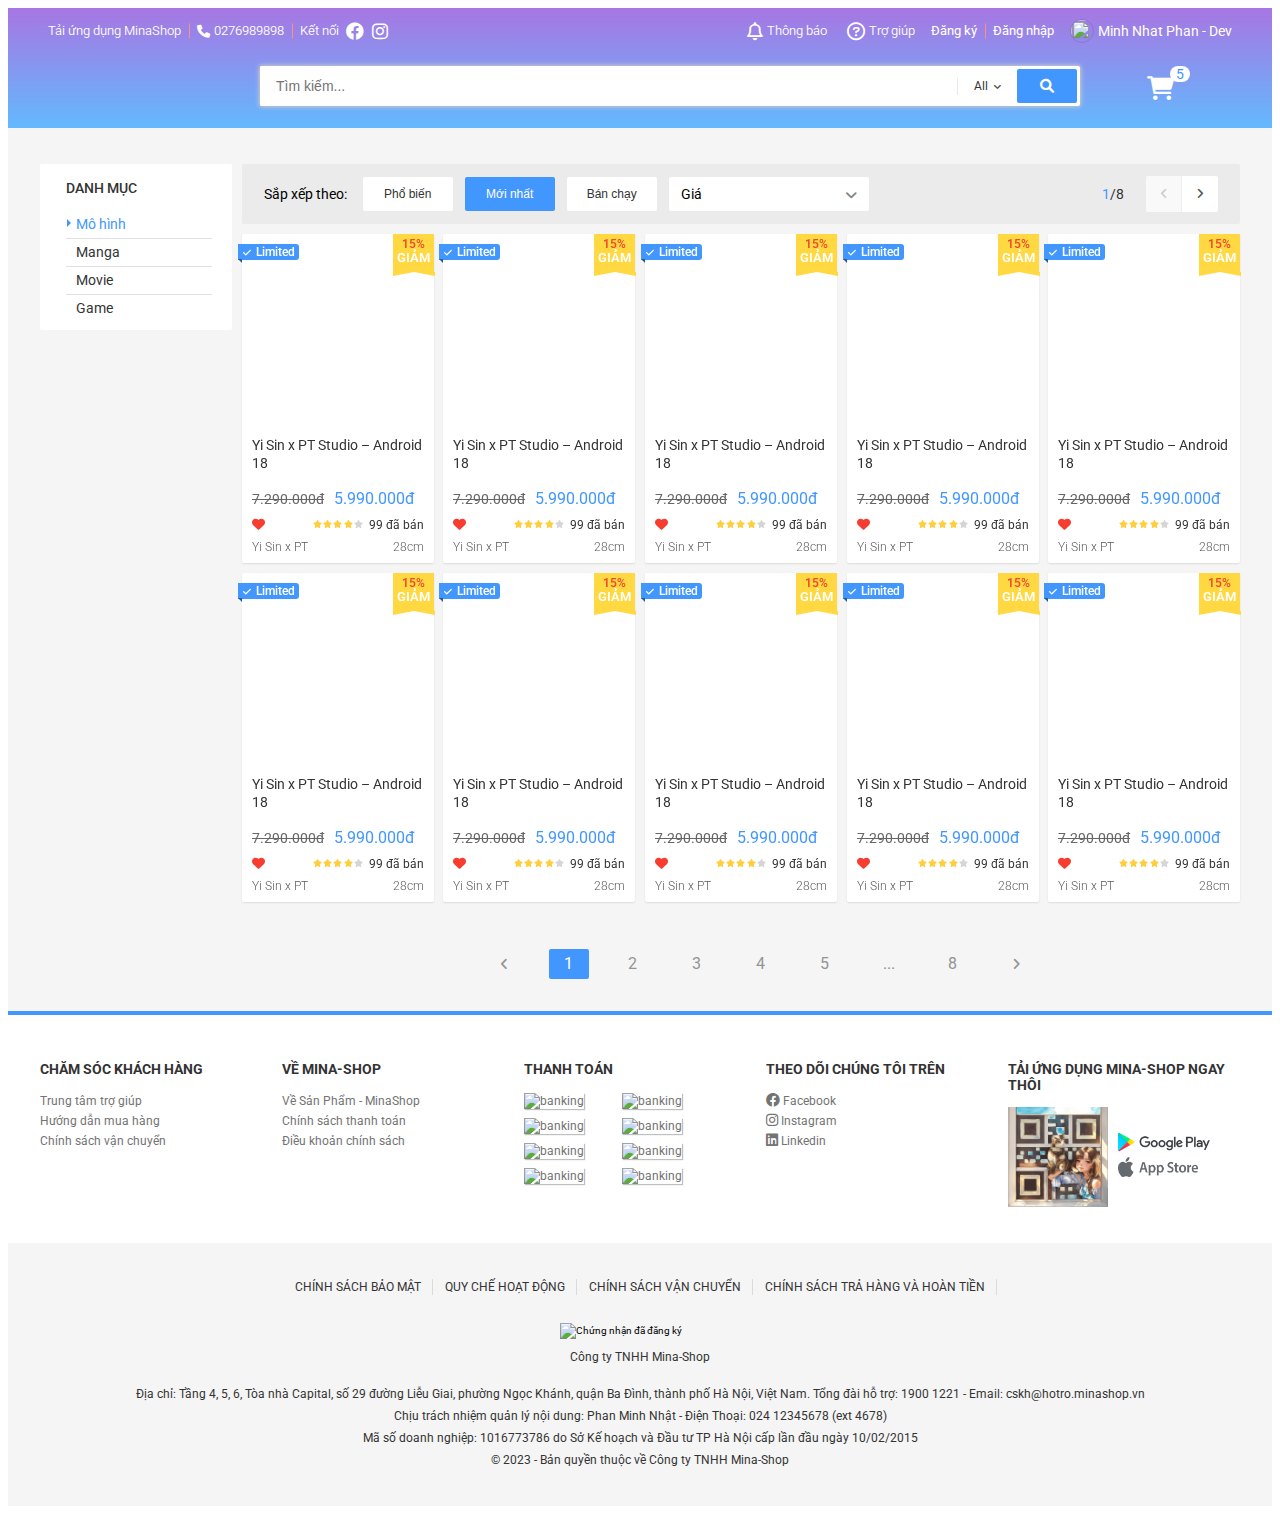
==== commit 54c7547d: "second commit" ====
--- a/index.html
+++ b/index.html
@@ -362,10 +362,10 @@
                             <div class="grid__col-2-4">
                                 <!-- doi div thanh a , xem 163 hoan thien san pham -->
                                 <div class="home-product-item">
-                                    <div class="home-product-item__img" style="background-image: url(https://dbshop.vn/wp-content/uploads/2020/03/Yi-Sin-x-PT-Studio-%E2%80%93-Android-18-5.jpg);"></div>
+                                    <div class="home-product-item__img" style="background-image: url(https://dbshop.vn/wp-content/uploads/2020/03/Theme-Works-1-%E2%80%93-Android-18-5.jpg);"></div>
                                     <h5 class="home-product-item__name">Yi Sin x PT Studio – Android 18</h5>
                                     <div class="home-product-item__price">
-                                        <span class="home-product-item__price-old">7.200.000đ</span>
+                                        <span class="home-product-item__price-old">7.290.000đ</span>
                                         <span class="home-product-item__price-new">5.990.000đ</span>
                                     </div>
                                     <div class="home-product-item__action">
@@ -388,10 +388,10 @@
                                     </div>
                                     <div class="home-product-item__favourite">
                                         <i class="fa-solid fa-check"></i>
-                                        <span>Yêu thích</span>
+                                        <span>Limited</span>
                                     </div>
                                     <div class="home-product-item__sale">
-                                        <div class="home-product-item__sale-percent">10%</div>
+                                        <div class="home-product-item__sale-percent">15%</div>
                                         <div class="home-product-item__sale-label">GIẢM</div>
                                     </div>
                                 </div>
@@ -399,10 +399,10 @@
                             </div>
                             <div class="grid__col-2-4">
                                 <div class="home-product-item">
-                                    <div class="home-product-item__img" style="background-image: url(https://dbshop.vn/wp-content/uploads/2020/03/Yi-Sin-x-PT-Studio-%E2%80%93-Android-18-5.jpg);"></div>
+                                    <div class="home-product-item__img" style="background-image: url(https://dbshop.vn/wp-content/uploads/2020/03/Theme-Works-1-%E2%80%93-Android-18-5.jpg);"></div>
                                     <h5 class="home-product-item__name">Yi Sin x PT Studio – Android 18</h5>
                                     <div class="home-product-item__price">
-                                        <span class="home-product-item__price-old">7.200.000đ</span>
+                                        <span class="home-product-item__price-old">7.290.000đ</span>
                                         <span class="home-product-item__price-new">5.990.000đ</span>
                                     </div>
                                     <div class="home-product-item__action">
@@ -425,10 +425,10 @@
                                     </div>
                                     <div class="home-product-item__favourite">
                                         <i class="fa-solid fa-check"></i>
-                                        <span>Yêu thích</span>
+                                        <span>Limited</span>
                                     </div>
                                     <div class="home-product-item__sale">
-                                        <div class="home-product-item__sale-percent">10%</div>
+                                        <div class="home-product-item__sale-percent">15%</div>
                                         <div class="home-product-item__sale-label">GIẢM</div>
                                     </div>
                                 </div>
@@ -436,10 +436,10 @@
                             </div>
                             <div class="grid__col-2-4">
                                 <div class="home-product-item">
-                                    <div class="home-product-item__img" style="background-image: url(https://dbshop.vn/wp-content/uploads/2020/03/Yi-Sin-x-PT-Studio-%E2%80%93-Android-18-5.jpg);"></div>
+                                    <div class="home-product-item__img" style="background-image: url(https://dbshop.vn/wp-content/uploads/2020/03/Theme-Works-1-%E2%80%93-Android-18-5.jpg);"></div>
                                     <h5 class="home-product-item__name">Yi Sin x PT Studio – Android 18</h5>
                                     <div class="home-product-item__price">
-                                        <span class="home-product-item__price-old">7.200.000đ</span>
+                                        <span class="home-product-item__price-old">7.290.000đ</span>
                                         <span class="home-product-item__price-new">5.990.000đ</span>
                                     </div>
                                     <div class="home-product-item__action">
@@ -462,10 +462,10 @@
                                     </div>
                                     <div class="home-product-item__favourite">
                                         <i class="fa-solid fa-check"></i>
-                                        <span>Yêu thích</span>
+                                        <span>Limited</span>
                                     </div>
                                     <div class="home-product-item__sale">
-                                        <div class="home-product-item__sale-percent">10%</div>
+                                        <div class="home-product-item__sale-percent">15%</div>
                                         <div class="home-product-item__sale-label">GIẢM</div>
                                     </div>
                                 </div>
@@ -473,10 +473,10 @@
                             </div>
                             <div class="grid__col-2-4">
                                 <div class="home-product-item">
-                                    <div class="home-product-item__img" style="background-image: url(https://dbshop.vn/wp-content/uploads/2020/03/Yi-Sin-x-PT-Studio-%E2%80%93-Android-18-5.jpg);"></div>
+                                    <div class="home-product-item__img" style="background-image: url(https://dbshop.vn/wp-content/uploads/2020/03/Theme-Works-1-%E2%80%93-Android-18-5.jpg);"></div>
                                     <h5 class="home-product-item__name">Yi Sin x PT Studio – Android 18</h5>
                                     <div class="home-product-item__price">
-                                        <span class="home-product-item__price-old">7.200.000đ</span>
+                                        <span class="home-product-item__price-old">7.290.000đ</span>
                                         <span class="home-product-item__price-new">5.990.000đ</span>
                                     </div>
                                     <div class="home-product-item__action">
@@ -499,10 +499,10 @@
                                     </div>
                                     <div class="home-product-item__favourite">
                                         <i class="fa-solid fa-check"></i>
-                                        <span>Yêu thích</span>
+                                        <span>Limited</span>
                                     </div>
                                     <div class="home-product-item__sale">
-                                        <div class="home-product-item__sale-percent">10%</div>
+                                        <div class="home-product-item__sale-percent">15%</div>
                                         <div class="home-product-item__sale-label">GIẢM</div>
                                     </div>
                                 </div>
@@ -510,10 +510,10 @@
                             </div>
                             <div class="grid__col-2-4">
                                 <div class="home-product-item">
-                                    <div class="home-product-item__img" style="background-image: url(https://dbshop.vn/wp-content/uploads/2020/03/Yi-Sin-x-PT-Studio-%E2%80%93-Android-18-5.jpg);"></div>
+                                    <div class="home-product-item__img" style="background-image: url(https://dbshop.vn/wp-content/uploads/2020/03/Theme-Works-1-%E2%80%93-Android-18-5.jpg);"></div>
                                     <h5 class="home-product-item__name">Yi Sin x PT Studio – Android 18</h5>
                                     <div class="home-product-item__price">
-                                        <span class="home-product-item__price-old">7.200.000đ</span>
+                                        <span class="home-product-item__price-old">7.290.000đ</span>
                                         <span class="home-product-item__price-new">5.990.000đ</span>
                                     </div>
                                     <div class="home-product-item__action">
@@ -536,10 +536,10 @@
                                     </div>
                                     <div class="home-product-item__favourite">
                                         <i class="fa-solid fa-check"></i>
-                                        <span>Yêu thích</span>
+                                        <span>Limited</span>
                                     </div>
                                     <div class="home-product-item__sale">
-                                        <div class="home-product-item__sale-percent">10%</div>
+                                        <div class="home-product-item__sale-percent">15%</div>
                                         <div class="home-product-item__sale-label">GIẢM</div>
                                     </div>
                                 </div>
@@ -547,10 +547,10 @@
                             </div>
                             <div class="grid__col-2-4">
                                 <div class="home-product-item">
-                                    <div class="home-product-item__img" style="background-image: url(https://dbshop.vn/wp-content/uploads/2020/03/Yi-Sin-x-PT-Studio-%E2%80%93-Android-18-5.jpg);"></div>
+                                    <div class="home-product-item__img" style="background-image: url(https://dbshop.vn/wp-content/uploads/2020/03/Theme-Works-1-%E2%80%93-Android-18-5.jpg);"></div>
                                     <h5 class="home-product-item__name">Yi Sin x PT Studio – Android 18</h5>
                                     <div class="home-product-item__price">
-                                        <span class="home-product-item__price-old">7.200.000đ</span>
+                                        <span class="home-product-item__price-old">7.290.000đ</span>
                                         <span class="home-product-item__price-new">5.990.000đ</span>
                                     </div>
                                     <div class="home-product-item__action">
@@ -573,10 +573,10 @@
                                     </div>
                                     <div class="home-product-item__favourite">
                                         <i class="fa-solid fa-check"></i>
-                                        <span>Yêu thích</span>
+                                        <span>Limited</span>
                                     </div>
                                     <div class="home-product-item__sale">
-                                        <div class="home-product-item__sale-percent">10%</div>
+                                        <div class="home-product-item__sale-percent">15%</div>
                                         <div class="home-product-item__sale-label">GIẢM</div>
                                     </div>
                                 </div>
@@ -584,10 +584,10 @@
                             </div>
                             <div class="grid__col-2-4">
                                 <div class="home-product-item">
-                                    <div class="home-product-item__img" style="background-image: url(https://dbshop.vn/wp-content/uploads/2020/03/Yi-Sin-x-PT-Studio-%E2%80%93-Android-18-5.jpg);"></div>
+                                    <div class="home-product-item__img" style="background-image: url(https://dbshop.vn/wp-content/uploads/2020/03/Theme-Works-1-%E2%80%93-Android-18-5.jpg);"></div>
                                     <h5 class="home-product-item__name">Yi Sin x PT Studio – Android 18</h5>
                                     <div class="home-product-item__price">
-                                        <span class="home-product-item__price-old">7.200.000đ</span>
+                                        <span class="home-product-item__price-old">7.290.000đ</span>
                                         <span class="home-product-item__price-new">5.990.000đ</span>
                                     </div>
                                     <div class="home-product-item__action">
@@ -610,10 +610,10 @@
                                     </div>
                                     <div class="home-product-item__favourite">
                                         <i class="fa-solid fa-check"></i>
-                                        <span>Yêu thích</span>
+                                        <span>Limited</span>
                                     </div>
                                     <div class="home-product-item__sale">
-                                        <div class="home-product-item__sale-percent">10%</div>
+                                        <div class="home-product-item__sale-percent">15%</div>
                                         <div class="home-product-item__sale-label">GIẢM</div>
                                     </div>
                                 </div>
@@ -621,10 +621,10 @@
                             </div>
                             <div class="grid__col-2-4">
                                 <div class="home-product-item">
-                                    <div class="home-product-item__img" style="background-image: url(https://dbshop.vn/wp-content/uploads/2020/03/Yi-Sin-x-PT-Studio-%E2%80%93-Android-18-5.jpg);"></div>
+                                    <div class="home-product-item__img" style="background-image: url(https://dbshop.vn/wp-content/uploads/2020/03/Theme-Works-1-%E2%80%93-Android-18-5.jpg);"></div>
                                     <h5 class="home-product-item__name">Yi Sin x PT Studio – Android 18</h5>
                                     <div class="home-product-item__price">
-                                        <span class="home-product-item__price-old">7.200.000đ</span>
+                                        <span class="home-product-item__price-old">7.290.000đ</span>
                                         <span class="home-product-item__price-new">5.990.000đ</span>
                                     </div>
                                     <div class="home-product-item__action">
@@ -647,10 +647,10 @@
                                     </div>
                                     <div class="home-product-item__favourite">
                                         <i class="fa-solid fa-check"></i>
-                                        <span>Yêu thích</span>
+                                        <span>Limited</span>
                                     </div>
                                     <div class="home-product-item__sale">
-                                        <div class="home-product-item__sale-percent">10%</div>
+                                        <div class="home-product-item__sale-percent">15%</div>
                                         <div class="home-product-item__sale-label">GIẢM</div>
                                     </div>
                                 </div>
@@ -658,10 +658,10 @@
                             </div>
                             <div class="grid__col-2-4">
                                 <div class="home-product-item">
-                                    <div class="home-product-item__img" style="background-image: url(https://dbshop.vn/wp-content/uploads/2020/03/Yi-Sin-x-PT-Studio-%E2%80%93-Android-18-5.jpg);"></div>
+                                    <div class="home-product-item__img" style="background-image: url(https://dbshop.vn/wp-content/uploads/2020/03/Theme-Works-1-%E2%80%93-Android-18-5.jpg);"></div>
                                     <h5 class="home-product-item__name">Yi Sin x PT Studio – Android 18</h5>
                                     <div class="home-product-item__price">
-                                        <span class="home-product-item__price-old">7.200.000đ</span>
+                                        <span class="home-product-item__price-old">7.290.000đ</span>
                                         <span class="home-product-item__price-new">5.990.000đ</span>
                                     </div>
                                     <div class="home-product-item__action">
@@ -684,10 +684,10 @@
                                     </div>
                                     <div class="home-product-item__favourite">
                                         <i class="fa-solid fa-check"></i>
-                                        <span>Yêu thích</span>
+                                        <span>Limited</span>
                                     </div>
                                     <div class="home-product-item__sale">
-                                        <div class="home-product-item__sale-percent">10%</div>
+                                        <div class="home-product-item__sale-percent">15%</div>
                                         <div class="home-product-item__sale-label">GIẢM</div>
                                     </div>
                                 </div>
@@ -695,10 +695,10 @@
                             </div>
                             <div class="grid__col-2-4">
                                 <div class="home-product-item">
-                                    <div class="home-product-item__img" style="background-image: url(https://dbshop.vn/wp-content/uploads/2020/03/Yi-Sin-x-PT-Studio-%E2%80%93-Android-18-5.jpg);"></div>
+                                    <div class="home-product-item__img" style="background-image: url(https://dbshop.vn/wp-content/uploads/2020/03/Theme-Works-1-%E2%80%93-Android-18-5.jpg);"></div>
                                     <h5 class="home-product-item__name">Yi Sin x PT Studio – Android 18</h5>
                                     <div class="home-product-item__price">
-                                        <span class="home-product-item__price-old">7.200.000đ</span>
+                                        <span class="home-product-item__price-old">7.290.000đ</span>
                                         <span class="home-product-item__price-new">5.990.000đ</span>
                                     </div>
                                     <div class="home-product-item__action">
@@ -721,10 +721,10 @@
                                     </div>
                                     <div class="home-product-item__favourite">
                                         <i class="fa-solid fa-check"></i>
-                                        <span>Yêu thích</span>
+                                        <span>Limited</span>
                                     </div>
                                     <div class="home-product-item__sale">
-                                        <div class="home-product-item__sale-percent">10%</div>
+                                        <div class="home-product-item__sale-percent">15%</div>
                                         <div class="home-product-item__sale-label">GIẢM</div>
                                     </div>
                                 </div>
@@ -914,11 +914,11 @@
                     <div class="grid__col-2-4">
                         <h3 class="footer__heading">TẢI ỨNG DỤNG MINA-SHOP NGAY THÔI</h3>
                         <div class="footer__load">
-                            <img src="http://127.0.0.1:5500/assets/img/MOJO_AI_A%20cute%20beautyful%20girl%20and%20fluffy%20under%20cloud%20with%20.png" 
+                            <img src="/assets/img/MOJO_AI_A cute beautyful girl and fluffy under cloud with .png" 
                             alt="" class="footer__load-img-qr">
                             <div class="footer__load-apps">
-                                <img src="http://127.0.0.1:5500/assets/img/google_play.png" alt="" class="footer__load-app-img">
-                                <img src="http://127.0.0.1:5500/assets/img/app_store.png" alt="" class="footer__load-app-img">
+                                <img src="/assets/img/google_play.png" alt="" class="footer__load-app-img">
+                                <img src="/assets/img/app_store.png" alt="" class="footer__load-app-img">
                             </div>
                         </div>
                     </div>
--- a/assets/css/main.css
+++ b/assets/css/main.css
@@ -999,7 +999,7 @@
     padding-top: 100%;
     background-repeat: no-repeat;
     background-size: cover;
-    background-position: 0 -17px;
+    background-position:center;
     border-top-left-radius: 2px;
     border-top-right-radius: 2px;
 }
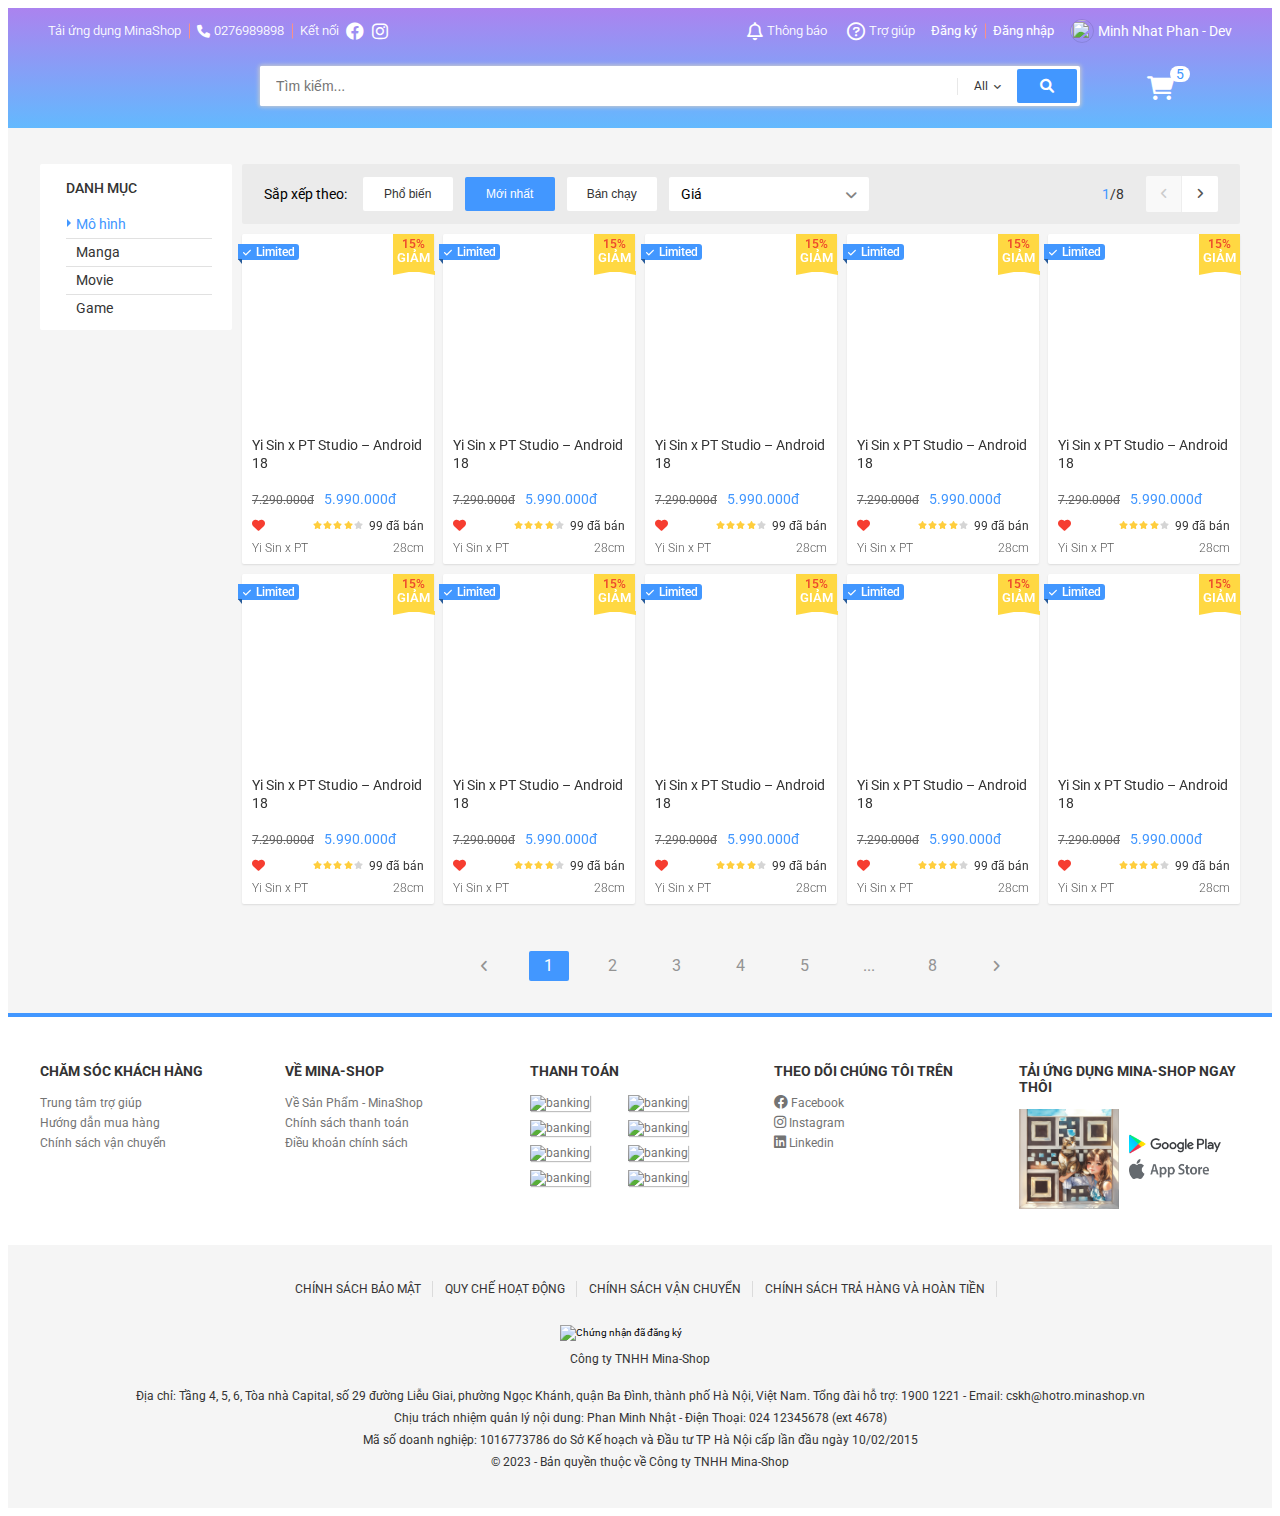
==== commit e2e97008: "third commit" ====
--- a/index.html
+++ b/index.html
@@ -7,8 +7,10 @@
     <link rel="stylesheet" href="https://cdnjs.cloudflare.com/ajax/libs/normalize/8.0.1/normalize.min.css">
     <link rel="stylesheet"
         href="https://fonts.googleapis.com/css?family=Roboto:300,400,500,700&display=swap&subset=vietnamese">
-    <link rel="stylesheet" href="./assets/css/base.css">
-    <link rel="stylesheet" href="./assets/css/main.css">
+        <link rel="stylesheet" href="./assets/css/base.css">
+        <link rel="stylesheet" href="./assets/css/main.css">
+        <link rel="stylesheet" href="./assets/css/grid.css">
+        <link rel="stylesheet" href="./assets/css/reponsive.css">
     <link rel="stylesheet" href="./assets/fonts/fontawesome-free-6.0.0-web/css/all.min.css">
     <title>MinaShop</title>
 </head>
@@ -16,10 +18,10 @@
 <body>
     <div class="app">
         <header class="header">
-            <div class="grid">
+            <div class="grid wide">
                 <nav class="navbar">
                     <ul class="navbar__list">
-                        <li class="navbar__item navbar__item--has-qr navbar__item--separate">
+                        <li class="navbar__item navbar__item--has-qr navbar__item--separate hide-on-mobile-table">
                             Tải ứng dụng MinaShop
                             <!-- qr -->
                             <div class="navbar__qr">
@@ -36,7 +38,7 @@
                             <i class="fa-solid fa-phone" style="margin-right: 4px;"></i>0276989898
                         </li>
                         <li class="navbar__item">
-                            <span class="navbar__title--no-pointer">Kết nối</span>
+                            <span class="navbar__title--no-pointer hide-on-mobile-table">Kết nối</span>
                             <a href="" class="navbar__icon-link">
                                 <i class="navbar__icon fa-brands fa-facebook"></i>
                             </a>
@@ -48,7 +50,7 @@
                     </ul>
 
                     <ul class="navbar__list">
-                        <li class="navbar__item navbar__item-has-notify">
+                        <li class="navbar__item navbar__item-has-notify hide-on-mobile-table">
                             <a href="" class="navbar__item-link">
                                 <i class="navbar__icon fa-regular fa-bell"></i>
                                 Thông báo
@@ -97,18 +99,18 @@
                             </div>
                         </li>
                         <li class="navbar__item">
-                            <a href="" class="navbar__item-link">
+                            <a href="./PriceTable/index.html" class="navbar__item-link hide-on-mobile-table">
                                 <i class="navbar__icon fa-regular fa-circle-question"></i>
                                 Trợ giúp</a>
                         </li>
-                        <li class="navbar__item js-auth-reg navbar__item--strong navbar__item--separate">Đăng ký</li>
+                        <li class="navbar__item js-auth-reg navbar__item--strong navbar__item--separate hide-on-mobile-table">Đăng ký</li>
                         <li class="navbar__item js-auth-log navbar__item--strong">Đăng nhập</li>
                         <li class="navbar__item navbar__user">
                             <img src="https://i1.sndcdn.com/avatars-000587702943-j75w0b-t500x500.jpg" alt="" class="navbar__user-img">
-                            <span class="navbar__user-name">Minh Nhat Phan - Dev</span>
+                            <span class="navbar__user-name hide-on-mobile-table">Minh Nhat Phan - Dev</span>
 
                             <ul class="navbar__user-menu">
-                                <li class="navbar__user-item navbar__user-item--separate"><a href="">Thông tin:</a></li>
+                                <li class="navbar__user-item navbar__user-item--separate"><a href="./PriceTable/index.html">Thông tin:</a></li>
                                 <li class="navbar__user-item"><a href="">- Đẹp trai</a></li>
                                 <li class="navbar__user-item"><a href="">- Cute</a></li>
                                 <li class="navbar__user-item "><a href="">- KHOAI TO :))</a></li>
@@ -119,13 +121,19 @@
                 </nav>
                 <!-- search -->
                 <div class="header-with-search">
+                    <label for="mobile-search-checkbox" class="header__mobile-search">
+                        <i class="header__mobile-search-icon fa-solid fa-magnifying-glass"></i>
+                    </label>
+
                     <div class="header__logo">
                         <a href="/" class="header__logo-link">
                             <img src="https://freepngimg.com/thumb/dragon_ball/23374-9-dragon-ball-logo-file.png" alt="" class="header__logo-img">
                         </a>
                     </div>
 
-                    <div class="header__search">
+                    <input type="checkbox" hidden id="mobile-search-checkbox" class="header__search-checkbox">
+
+                    <div class="header__search ">
                         <div class="header__search-input-wrap">
                             <input type="text" class="header__search-input" placeholder="Tìm kiếm...">
                             
@@ -294,12 +302,31 @@
                     </div>
                 </div>
             </div>
+            <ul class="header__sort-bar">
+                <li class="header__sort-item">
+                    <a href="" class="header__sort-link">Phổ biến</a>
+                </li>
+
+                <li class="header__sort-item header__sort-item--active">
+                    <a href="" class="header__sort-link">Mới nhất</a>
+                </li>
+
+                <li class="header__sort-item">
+                    <a href="" class="header__sort-link">Bán chạy</a>
+                </li>
+
+                <li class="header__sort-item">
+                    <a href="" class="header__sort-link">Giá</a>
+                    <!-- <i class="header__sort-link-icon fa-solid fa-angle-top"></i>
+                    <i class="header__sort-link-icon fa-solid fa-angle-bottom"></i> -->
+                </li>
+            </ul>
         </header>
 
         <div class="app__container">
-            <div class="grid">
-                <div class="grid__row app-content">
-                    <div class="gird__col-2">
+            <div class="grid wide">
+                <div class="row sm-gutter app-content">
+                    <div class="col l-2 m-0 c-0">
                      <nav class="category">
                      
                          <h3 class="category-heading">DANH MỤC</h3>
@@ -320,8 +347,8 @@
                      </nav>
                  </div>
      
-                 <div class="grid__col-10">
-                    <div class="home-filter">
+                 <div class="col l-10 m-12 c-12">
+                    <div class="home-filter hide-on-mobile-table">
                         <span class="home-filter__label">Sắp xếp theo:</span>
                         <button class="btn home-filter__btn">Phổ biến</button>
                         <button class="btn home-filter__btn btn--primary">Mới nhất</button>
@@ -356,10 +383,51 @@
                         </div>
                     </div>
 
+                    <nav class="mobile-catelogy">
+                        <ul class="mobile-catelogy__list">
+                            <li class="mobile-catelogy__item">
+                                <a href="" class="mobile-catelogy__link">Goku SSJ</a>
+                            </li>
+                            <li class="mobile-catelogy__item">
+                                <a href="" class="mobile-catelogy__link">Goku SSJ2</a>
+                            </li>
+                            <li class="mobile-catelogy__item">
+                                <a href="" class="mobile-catelogy__link">Goku SSJ3</a>
+                            </li>
+                            <li class="mobile-catelogy__item">
+                                <a href="" class="mobile-catelogy__link">Goku SSJ4</a>
+                            </li>
+                            <li class="mobile-catelogy__item">
+                                <a href="" class="mobile-catelogy__link">Goku SSJ God</a>
+                            </li>
+                            <li class="mobile-catelogy__item">
+                                <a href="" class="mobile-catelogy__link">Goku SSJ Blue</a>
+                            </li>
+                            <li class="mobile-catelogy__item">
+                                <a href="" class="mobile-catelogy__link">Goku SSJ Ultra Instinct</a>
+                            </li>
+                            <li class="mobile-catelogy__item">
+                                <a href="" class="mobile-catelogy__link">Vegeta</a>
+                            </li>
+                            <li class="mobile-catelogy__item">
+                                <a href="" class="mobile-catelogy__link">Frieza</a>
+                            </li>
+                            <li class="mobile-catelogy__item">
+                                <a href="" class="mobile-catelogy__link">Piccolo</a>
+                            </li>
+                            <li class="mobile-catelogy__item">
+                                <a href="" class="mobile-catelogy__link">Buu</a>
+                            </li>
+                            <li class="mobile-catelogy__item">
+                                <a href="" class="mobile-catelogy__link">Cell</a>
+                            </li>
+                        </ul>
+                    </nav>
+
                     <div class="home-product"> 
-                        <div class="grid__row">
+                        <div class="row sm-gutter">
                             <!-- product-item  -->
-                            <div class="grid__col-2-4">
+                            <div class="col l-2-4 m-4 c-6 ">
                                 <!-- doi div thanh a , xem 163 hoan thien san pham -->
                                 <div class="home-product-item">
                                     <div class="home-product-item__img" style="background-image: url(https://dbshop.vn/wp-content/uploads/2020/03/Theme-Works-1-%E2%80%93-Android-18-5.jpg);"></div>
@@ -397,7 +465,7 @@
                                 </div>
                                 
                             </div>
-                            <div class="grid__col-2-4">
+                            <div class="col l-2-4 m-4 c-6 ">
                                 <div class="home-product-item">
                                     <div class="home-product-item__img" style="background-image: url(https://dbshop.vn/wp-content/uploads/2020/03/Theme-Works-1-%E2%80%93-Android-18-5.jpg);"></div>
                                     <h5 class="home-product-item__name">Yi Sin x PT Studio – Android 18</h5>
@@ -434,7 +502,7 @@
                                 </div>
                                 
                             </div>
-                            <div class="grid__col-2-4">
+                            <div class="col l-2-4 m-4 c-6 ">
                                 <div class="home-product-item">
                                     <div class="home-product-item__img" style="background-image: url(https://dbshop.vn/wp-content/uploads/2020/03/Theme-Works-1-%E2%80%93-Android-18-5.jpg);"></div>
                                     <h5 class="home-product-item__name">Yi Sin x PT Studio – Android 18</h5>
@@ -471,7 +539,7 @@
                                 </div>
                                 
                             </div>
-                            <div class="grid__col-2-4">
+                            <div class="col l-2-4 m-4 c-6 ">
                                 <div class="home-product-item">
                                     <div class="home-product-item__img" style="background-image: url(https://dbshop.vn/wp-content/uploads/2020/03/Theme-Works-1-%E2%80%93-Android-18-5.jpg);"></div>
                                     <h5 class="home-product-item__name">Yi Sin x PT Studio – Android 18</h5>
@@ -508,7 +576,7 @@
                                 </div>
                                 
                             </div>
-                            <div class="grid__col-2-4">
+                            <div class="col l-2-4 m-4 c-6 ">
                                 <div class="home-product-item">
                                     <div class="home-product-item__img" style="background-image: url(https://dbshop.vn/wp-content/uploads/2020/03/Theme-Works-1-%E2%80%93-Android-18-5.jpg);"></div>
                                     <h5 class="home-product-item__name">Yi Sin x PT Studio – Android 18</h5>
@@ -545,7 +613,7 @@
                                 </div>
                                 
                             </div>
-                            <div class="grid__col-2-4">
+                            <div class="col l-2-4 m-4 c-6 ">
                                 <div class="home-product-item">
                                     <div class="home-product-item__img" style="background-image: url(https://dbshop.vn/wp-content/uploads/2020/03/Theme-Works-1-%E2%80%93-Android-18-5.jpg);"></div>
                                     <h5 class="home-product-item__name">Yi Sin x PT Studio – Android 18</h5>
@@ -582,7 +650,7 @@
                                 </div>
                                 
                             </div>
-                            <div class="grid__col-2-4">
+                            <div class="col l-2-4 m-4 c-6 ">
                                 <div class="home-product-item">
                                     <div class="home-product-item__img" style="background-image: url(https://dbshop.vn/wp-content/uploads/2020/03/Theme-Works-1-%E2%80%93-Android-18-5.jpg);"></div>
                                     <h5 class="home-product-item__name">Yi Sin x PT Studio – Android 18</h5>
@@ -619,7 +687,7 @@
                                 </div>
                                 
                             </div>
-                            <div class="grid__col-2-4">
+                            <div class="col l-2-4 m-4 c-6 ">
                                 <div class="home-product-item">
                                     <div class="home-product-item__img" style="background-image: url(https://dbshop.vn/wp-content/uploads/2020/03/Theme-Works-1-%E2%80%93-Android-18-5.jpg);"></div>
                                     <h5 class="home-product-item__name">Yi Sin x PT Studio – Android 18</h5>
@@ -656,7 +724,7 @@
                                 </div>
                                 
                             </div>
-                            <div class="grid__col-2-4">
+                            <div class="col l-2-4 m-4 c-6 ">
                                 <div class="home-product-item">
                                     <div class="home-product-item__img" style="background-image: url(https://dbshop.vn/wp-content/uploads/2020/03/Theme-Works-1-%E2%80%93-Android-18-5.jpg);"></div>
                                     <h5 class="home-product-item__name">Yi Sin x PT Studio – Android 18</h5>
@@ -693,7 +761,7 @@
                                 </div>
                                 
                             </div>
-                            <div class="grid__col-2-4">
+                            <div class="col l-2-4 m-4 c-6 ">
                                 <div class="home-product-item">
                                     <div class="home-product-item__img" style="background-image: url(https://dbshop.vn/wp-content/uploads/2020/03/Theme-Works-1-%E2%80%93-Android-18-5.jpg);"></div>
                                     <h5 class="home-product-item__name">Yi Sin x PT Studio – Android 18</h5>
@@ -787,9 +855,9 @@
         </div>
 
         <footer class="footer">
-            <div class="grid">
-                <div class="grid__row">
-                    <div class="grid__col-2-4">
+            <div class="grid wide footer-mobile">
+                <div class="row">
+                    <div class="col l-2-4 m-4 c-6 ">
                         <h3 class="footer__heading">CHĂM SÓC KHÁCH HÀNG</h3>
                         <ul class="footer-list">
                             <li class="footer-item">
@@ -804,7 +872,7 @@
                         </ul>
                         
                     </div>
-                    <div class="grid__col-2-4">
+                    <div class="col l-2-4 m-4 c-6 ">
                         <h3 class="footer__heading">VỀ MINA-SHOP</h3>
                         <ul class="footer-list">
                             <li class="footer-item">
@@ -818,7 +886,7 @@
                             </li>
                         </ul>
                     </div>
-                    <div class="grid__col-2-4">
+                    <div class="col l-2-4 m-4 c-6 ">
                         <h3 class="footer__heading">THANH TOÁN</h3>
                         <ul class="footer-list">
 
@@ -888,7 +956,7 @@
 
                         </ul>
                     </div>
-                    <div class="grid__col-2-4">
+                    <div class="col l-2-4 m-4 c-6 ">
                         <h3 class="footer__heading">THEO DÕI CHÚNG TÔI TRÊN</h3>
                         <ul class="footer-list">
                             <li class="footer-item">
@@ -911,21 +979,21 @@
                             </li>
                         </ul>
                     </div>
-                    <div class="grid__col-2-4">
+                    <div class="col l-2-4 m-8 c-6 ">
                         <h3 class="footer__heading">TẢI ỨNG DỤNG MINA-SHOP NGAY THÔI</h3>
                         <div class="footer__load">
-                            <img src="/assets/img/MOJO_AI_A cute beautyful girl and fluffy under cloud with .png" 
+                            <img src="./assets/img/MOJO_AI_A cute beautyful girl and fluffy under cloud with .png" 
                             alt="" class="footer__load-img-qr">
                             <div class="footer__load-apps">
-                                <img src="/assets/img/google_play.png" alt="" class="footer__load-app-img">
-                                <img src="/assets/img/app_store.png" alt="" class="footer__load-app-img">
+                                <img src="./assets/img/google_play.png" alt="" class="footer__load-app-img">
+                                <img src="./assets/img/app_store.png" alt="" class="footer__load-app-img">
                             </div>
                         </div>
                     </div>
                 </div>
             </div>
             
-            <div class="footer__bottom">
+            <div class="footer__bottom c-12">
                 <div class="grid wide">
                     <ul class="footer__policy-list">
                         <li class="footer__policy-list-item">
@@ -1071,6 +1139,7 @@
                         <button class="btn js-modal-close-l btn--normal auth-form__control-back">TRỞ LẠI</button>
                         <button class="btn btn--primary">ĐĂNG NHẬP</button>
                     </div>
+                    
                 </div>
 
                 <div class="auth-form__socials">
--- a/assets/css/base.css
+++ b/assets/css/base.css
@@ -4,10 +4,12 @@
     --text-color: #333;
     --primary-color: #4297ff;
     --border-color: #dbdbdb;
-    --star-gold-color: #ffce3e;
+    --star-gold-color: #ffce3d;
+
     --header-height: 120px;
     --navbar-height: 36px;
     --header-with-search-height: calc(var(--header-height) - var(--navbar-height));
+    --header-sort-bar-height: 46px;
 }
 
 * {
--- a/assets/css/main.css
+++ b/assets/css/main.css
@@ -1,7 +1,12 @@
+.app{
+    overflow: hidden;
+}
+
 .header {
     height: var(--header-height);
     /* background-image: linear-gradient(0, #fe6433, #f53e2d); */
-    background-image: linear-gradient(0,#63b9fe, #833ed6b5);
+    background-image: linear-gradient(0,#63b9fe, #ab83ef);
+
 }
 
 .navbar {
@@ -322,6 +327,7 @@
 /* authen modal */
 .auth-form{
     width: 500px;
+    max-width: 90vw;
     background-color: var(--white-color);
     border-radius: 5px;
     overflow: hidden;
@@ -385,6 +391,7 @@
 .auth-form__control-back{
     margin-right: 8px;
 }
+
 
 .btn--primary{
 
@@ -451,10 +458,20 @@
 
 /* search */
 
+
+
 .header-with-search{
     height: var(--header-with-search-height);
     display: flex;
     align-items: center;
+}
+.header__mobile-search{
+    padding: 0 12px;
+    display: none;
+}
+.header__mobile-search-icon{
+    font-size: 2.6rem;
+    color: var(--white-color);
 }
 .header__logo{
     width: 220px;
@@ -469,6 +486,9 @@
     margin-left: 7px;
 }
 
+.header__search-checkbox:checked ~ .header__search{
+    display: flex;
+}
 .header__search{
     flex: 1;
     background-color: var(--white-color);
@@ -487,12 +507,13 @@
 /* cart */
 .header__cart{
     width: 160px;
+    padding: 0 12px;
     text-align: center;
 }
 
 .header__cart-wrap{
+    padding: 0 12px;
     display: inline-block;
-    padding: 0 12px;
     position: relative;
 }
 
@@ -610,7 +631,10 @@
     color: var(--text-color);
     margin: 0;
     /* xu ly ten dai */
-    text-overflow: ellipsis; overflow: hidden; white-space: nowrap; max-width: 180px;
+    text-overflow: ellipsis; 
+    overflow: hidden; 
+    white-space: nowrap; 
+    max-width: 55%;
 }
 .header__cart-item-price{
     font-size: 1.4rem;
@@ -831,6 +855,55 @@
     display: block;
 }
 
+/* header sort reponsive */
+
+.header__sort-bar{
+    position: fixed;
+    top: var(--header-height);
+    left: 0;
+    right: 0;
+    height: var(--header-sort-bar-height);
+    background-color: var(--white-color);
+    /* display: flex; */
+    margin: 0;
+    padding-left: 0;
+    border-top: 1px solid #E5E5E5;
+    border-bottom: 1px solid #E5E5E5;
+    display: none;
+}
+.header__sort-item{
+    list-style: none;
+    flex: 1;
+}
+.header__sort-link{
+    height: 100%;
+    text-align: center;
+    text-decoration: none;
+    color: var(--text-color);
+    display: block;
+    font-size: 1.4rem;
+    line-height: var(--header-sort-bar-height);
+    position: relative;
+}
+.header__sort-link::before {
+    content: "";
+    position: absolute;
+    top: 50%;
+    left: 0;
+    height: 60%;
+    border-left: 1px solid #e5e5e5;
+    transform: translateY(-50%);
+}
+.header__sort-item--active .header__sort-link{
+    color: var(--primary-color);
+}
+.header__sort-item:first-child .header__sort-link::before {
+    display: none;
+}
+.header__sort-link-icon{
+
+}
+
 /* app container */
 
 .app__container{
@@ -976,6 +1049,54 @@
 
 }
 
+/* mobile catelogy */
+.mobile-catelogy{
+    display: none;
+}
+.mobile-catelogy__list{
+    display: flex;
+    list-style: none;
+    padding-left: 0;
+    max-width: 100%;
+    overflow-x: auto;
+}
+.mobile-catelogy__list::-webkit-scrollbar{
+    display: none;
+}
+.mobile-catelogy__item{
+    /* xu ly co lai */
+    flex-shrink: 0;
+    margin-right: 10px;
+}
+.mobile-catelogy__item:nth-of-type(3n + 1) .mobile-catelogy__link{
+    background-color: #86afd7;
+}
+.mobile-catelogy__item:nth-of-type(3n + 2) .mobile-catelogy__link{
+    background-color: #76c9bd;
+}
+.mobile-catelogy__item:nth-of-type(3n + 3) .mobile-catelogy__link{
+    background-color: #88cf81;
+}
+.mobile-catelogy__link{
+    --line-height:2rem;
+    text-decoration: none;
+    color: var(--white-color);
+    font-size: 1.2rem;
+    line-height: var(--line-height);
+    justify-content: center;
+    overflow: hidden;
+    text-align: center;
+    align-items: center;
+    display: flex;
+    text-overflow:ellipsis;
+    width: 110px;
+    height: calc(var(--line-height) * 2 );
+    border-radius: 4px;
+    font-weight: 300;
+    user-select: none;
+    -webkit-user-select: none;
+    padding: 0 6px;
+}
 /* product */
 .home-product{
     margin-bottom: 10px;
@@ -1027,14 +1148,14 @@
     flex-wrap: wrap;
 }
 .home-product-item__price-old{
-    font-size: 1.4rem;
+    font-size: 1.2rem;
     margin-left: 10px;
     color: #666;
     text-decoration: line-through;
 }
 .home-product-item__price-new{
     margin-top: 4px;
-    font-size: 1.6rem;
+    font-size: 1.4rem;
     color: var(--primary-color);
     margin-left: 10px;
 }
@@ -1114,8 +1235,8 @@
     content: "";
     position: absolute;
     left: 0;
-    bottom: -3px;
-    border-top: 4px solid currentColor;
+    bottom: -4px;
+    border-top: 5px solid currentColor;
     border-left: 4px solid transparent;
     filter: brightness(60%);
 }
@@ -1133,7 +1254,7 @@
     content: "";
     position: absolute;
     left: 0;
-    bottom: -4px;
+    bottom: -3px;
     border-width: 0 21px 4px;
     border-style: solid;
     border-color: transparent rgba(255, 216, 64 , 0.99) transparent rgba(255, 216, 64 , 0.99);
@@ -1159,6 +1280,7 @@
 
 .home-product__pagination{
     margin: 48px 0 32px 0;
+    padding-left: 0;
 }
 
 /* footer */
--- a/assets/css/grid.css
+++ b/assets/css/grid.css
@@ -0,0 +1,591 @@
+.grid {
+    width: 100%;
+    display: block;
+    padding: 0;
+}
+
+.grid.wide {
+    max-width: 1200px;
+    margin: 0 auto;
+}
+
+.row {
+    display: flex;
+    flex-wrap: wrap;
+    margin-left: -4px;
+    margin-right: -4px;
+}
+
+.row.no-gutters {
+    margin-left: 0;
+    margin-right: 0;
+}
+
+.col {
+    padding-left: 4px;
+    padding-right: 4px;
+}
+
+.row.no-gutters .col {
+    padding-left: 0;
+    padding-right: 0;
+}
+
+.c-0 {
+    display: none;
+}
+
+.c-1 {
+    flex: 0 0 8.33333%;
+    max-width: 8.33333%;
+}
+
+.c-2 {
+    flex: 0 0 16.66667%;
+    max-width: 16.66667%;
+}
+
+.c-3 {
+    flex: 0 0 25%;
+    max-width: 25%;
+}
+
+.c-4 {
+    flex: 0 0 33.33333%;
+    max-width: 33.33333%;
+}
+
+.c-5 {
+    flex: 0 0 41.66667%;
+    max-width: 41.66667%;
+}
+
+.c-6 {
+    flex: 0 0 50%;
+    max-width: 50%;
+}
+
+.c-7 {
+    flex: 0 0 58.33333%;
+    max-width: 58.33333%;
+}
+
+.c-8 {
+    flex: 0 0 66.66667%;
+    max-width: 66.66667%;
+}
+
+.c-9 {
+    flex: 0 0 75%;
+    max-width: 75%;
+}
+
+.c-10 {
+    flex: 0 0 83.33333%;
+    max-width: 83.33333%;
+}
+
+.c-11 {
+    flex: 0 0 91.66667%;
+    max-width: 91.66667%;
+}
+
+.c-12 {
+    flex: 0 0 100%;
+    max-width: 100%;
+}
+
+.c-o-1 {
+    margin-left: 8.33333%;
+}
+
+.c-o-2 {
+    margin-left: 16.66667%;
+}
+
+.c-o-3 {
+    margin-left: 25%;
+}
+
+.c-o-4 {
+    margin-left: 33.33333%;
+}
+
+.c-o-5 {
+    margin-left: 41.66667%;
+}
+
+.c-o-6 {
+    margin-left: 50%;
+}
+
+.c-o-7 {
+    margin-left: 58.33333%;
+}
+
+.c-o-8 {
+    margin-left: 66.66667%;
+}
+
+.c-o-9 {
+    margin-left: 75%;
+}
+
+.c-o-10 {
+    margin-left: 83.33333%;
+}
+
+.c-o-11 {
+    margin-left: 91.66667%;
+}
+
+/* >= Tablet */
+@media (min-width: 740px) {
+    .row {
+        margin-left: -8px;
+        margin-right: -8px;
+    }
+
+    .col {
+        padding-left: 8px;
+        padding-right: 8px;
+    }
+
+    .m-0 {
+        display: none;
+    }
+
+    .m-1,
+    .m-2,
+    .m-3,
+    .m-4,
+    .m-5,
+    .m-6,
+    .m-7,
+    .m-8,
+    .m-9,
+    .m-10,
+    .m-11,
+    .m-12 {
+        display: block;
+    }
+
+    .m-1 {
+        flex: 0 0 8.33333%;
+        max-width: 8.33333%;
+    }
+
+    .m-2 {
+        flex: 0 0 16.66667%;
+        max-width: 16.66667%;
+    }
+
+    .m-3 {
+        flex: 0 0 25%;
+        max-width: 25%;
+    }
+
+    .m-4 {
+        flex: 0 0 33.33333%;
+        max-width: 33.33333%;
+    }
+
+    .m-5 {
+        flex: 0 0 41.66667%;
+        max-width: 41.66667%;
+    }
+
+    .m-6 {
+        flex: 0 0 50%;
+        max-width: 50%;
+    }
+
+    .m-7 {
+        flex: 0 0 58.33333%;
+        max-width: 58.33333%;
+    }
+
+    .m-8 {
+        flex: 0 0 66.66667%;
+        max-width: 66.66667%;
+    }
+
+    .m-9 {
+        flex: 0 0 75%;
+        max-width: 75%;
+    }
+
+    .m-10 {
+        flex: 0 0 83.33333%;
+        max-width: 83.33333%;
+    }
+
+    .m-11 {
+        flex: 0 0 91.66667%;
+        max-width: 91.66667%;
+    }
+
+    .m-12 {
+        flex: 0 0 100%;
+        max-width: 100%;
+    }
+
+    .m-o-1 {
+        margin-left: 8.33333%;
+    }
+
+    .m-o-2 {
+        margin-left: 16.66667%;
+    }
+
+    .m-o-3 {
+        margin-left: 25%;
+    }
+
+    .m-o-4 {
+        margin-left: 33.33333%;
+    }
+
+    .m-o-5 {
+        margin-left: 41.66667%;
+    }
+
+    .m-o-6 {
+        margin-left: 50%;
+    }
+
+    .m-o-7 {
+        margin-left: 58.33333%;
+    }
+
+    .m-o-8 {
+        margin-left: 66.66667%;
+    }
+
+    .m-o-9 {
+        margin-left: 75%;
+    }
+
+    .m-o-10 {
+        margin-left: 83.33333%;
+    }
+
+    .m-o-11 {
+        margin-left: 91.66667%;
+    }
+}
+
+/* PC medium resolution > */
+@media (min-width: 1113px) {
+    .row {
+        margin-left: -12px;
+        margin-right: -12px;
+    }
+
+    .row.sm-gutter {
+        margin-left: -5px;
+        margin-right: -5px;
+    }
+
+    .col {
+        padding-left: 12px;
+        padding-right: 12px;
+    }
+
+    .row.sm-gutter .col {
+        padding-left: 5px;
+        padding-right: 5px;
+    }
+
+    .l-0 {
+        display: none;
+    }
+
+    .l-1,
+    .l-2,
+    .l-2-4,
+    .l-3,
+    .l-4,
+    .l-5,
+    .l-6,
+    .l-7,
+    .l-8,
+    .l-9,
+    .l-10,
+    .l-11,
+    .l-12 {
+        display: block;
+    }
+
+    .l-1 {
+        flex: 0 0 8.33333%;
+        max-width: 8.33333%;
+    }
+
+    .l-2 {
+        flex: 0 0 16.66667%;
+        max-width: 16.66667%;
+    }
+
+    .l-2-4 {
+        flex: 0 0 20%;
+        max-width: 20%;
+    }
+
+    .l-3 {
+        flex: 0 0 25%;
+        max-width: 25%;
+    }
+
+    .l-4 {
+        flex: 0 0 33.33333%;
+        max-width: 33.33333%;
+    }
+
+    .l-5 {
+        flex: 0 0 41.66667%;
+        max-width: 41.66667%;
+    }
+
+    .l-6 {
+        flex: 0 0 50%;
+        max-width: 50%;
+    }
+
+    .l-7 {
+        flex: 0 0 58.33333%;
+        max-width: 58.33333%;
+    }
+
+    .l-8 {
+        flex: 0 0 66.66667%;
+        max-width: 66.66667%;
+    }
+
+    .l-9 {
+        flex: 0 0 75%;
+        max-width: 75%;
+    }
+
+    .l-10 {
+        flex: 0 0 83.33333%;
+        max-width: 83.33333%;
+    }
+
+    .l-11 {
+        flex: 0 0 91.66667%;
+        max-width: 91.66667%;
+    }
+
+    .l-12 {
+        flex: 0 0 100%;
+        max-width: 100%;
+    }
+
+    .l-o-1 {
+        margin-left: 8.33333%;
+    }
+
+    .l-o-2 {
+        margin-left: 16.66667%;
+    }
+
+    .l-o-3 {
+        margin-left: 25%;
+    }
+
+    .l-o-4 {
+        margin-left: 33.33333%;
+    }
+
+    .l-o-5 {
+        margin-left: 41.66667%;
+    }
+
+    .l-o-6 {
+        margin-left: 50%;
+    }
+
+    .l-o-7 {
+        margin-left: 58.33333%;
+    }
+
+    .l-o-8 {
+        margin-left: 66.66667%;
+    }
+
+    .l-o-9 {
+        margin-left: 75%;
+    }
+
+    .l-o-10 {
+        margin-left: 83.33333%;
+    }
+
+    .l-o-11 {
+        margin-left: 91.66667%;
+    }
+}
+
+/* Tablet - PC low resolution */
+@media (min-width: 740px) and (max-width: 1023px) {
+    .wide {
+        width: 644px;
+    }
+}
+
+/* > PC low resolution */
+@media (min-width: 1024px) and (max-width: 1239px) {
+    .wide {
+        width: 984px;
+    }
+
+    .wide .row {
+        margin-left: -12px;
+        margin-right: -12px;
+    }
+
+    .wide .row.sm-gutter {
+        margin-left: -5px;
+        margin-right: -5px;
+    }
+
+    .wide .col {
+        padding-left: 12px;
+        padding-right: 12px;
+    }
+
+    .wide .row.sm-gutter .col {
+        padding-left: 5px;
+        padding-right: 5px;
+    }
+
+    .wide .l-0 {
+        display: none;
+    }
+
+    .wide .l-1,
+    .wide .l-2,
+    .wide .l-2-4,
+    .wide .l-3,
+    .wide .l-4,
+    .wide .l-5,
+    .wide .l-6,
+    .wide .l-7,
+    .wide .l-8,
+    .wide .l-9,
+    .wide .l-10,
+    .wide .l-11,
+    .wide .l-12 {
+        display: block;
+    }
+
+    .wide .l-1 {
+        flex: 0 0 8.33333%;
+        max-width: 8.33333%;
+    }
+
+    .wide .l-2 {
+        flex: 0 0 16.66667%;
+        max-width: 16.66667%;
+    }
+
+    .wide .l-2-4 {
+        flex: 0 0 20%;
+        max-width: 20%;
+    }
+
+    .wide .l-3 {
+        flex: 0 0 25%;
+        max-width: 25%;
+    }
+
+    .wide .l-4 {
+        flex: 0 0 33.33333%;
+        max-width: 33.33333%;
+    }
+
+    .wide .l-5 {
+        flex: 0 0 41.66667%;
+        max-width: 41.66667%;
+    }
+
+    .wide .l-6 {
+        flex: 0 0 50%;
+        max-width: 50%;
+    }
+
+    .wide .l-7 {
+        flex: 0 0 58.33333%;
+        max-width: 58.33333%;
+    }
+
+    .wide .l-8 {
+        flex: 0 0 66.66667%;
+        max-width: 66.66667%;
+    }
+
+    .wide .l-9 {
+        flex: 0 0 75%;
+        max-width: 75%;
+    }
+
+    .wide .l-10 {
+        flex: 0 0 83.33333%;
+        max-width: 83.33333%;
+    }
+
+    .wide .l-11 {
+        flex: 0 0 91.66667%;
+        max-width: 91.66667%;
+    }
+
+    .wide .l-12 {
+        flex: 0 0 100%;
+        max-width: 100%;
+    }
+
+    .wide .l-o-1 {
+        margin-left: 8.33333%;
+    }
+
+    .wide .l-o-2 {
+        margin-left: 16.66667%;
+    }
+
+    .wide .l-o-3 {
+        margin-left: 25%;
+    }
+
+    .wide .l-o-4 {
+        margin-left: 33.33333%;
+    }
+
+    .wide .l-o-5 {
+        margin-left: 41.66667%;
+    }
+
+    .wide .l-o-6 {
+        margin-left: 50%;
+    }
+
+    .wide .l-o-7 {
+        margin-left: 58.33333%;
+    }
+
+    .wide .l-o-8 {
+        margin-left: 66.66667%;
+    }
+
+    .wide .l-o-9 {
+        margin-left: 75%;
+    }
+
+    .wide .l-o-10 {
+        margin-left: 83.33333%;
+    }
+
+    .wide .l-o-11 {
+        margin-left: 91.66667%;
+    }
+}--- a/assets/css/reponsive.css
+++ b/assets/css/reponsive.css
@@ -0,0 +1,152 @@
+/* mobile and table */
+@media (max-width: 1023px) {
+    
+
+    .hide-on-mobile-table{
+        display: none;
+    }
+    .header{
+        position: fixed;
+        z-index: 10;
+        top: 0;
+        left: 0;
+        right: 0;
+    }
+    .app__container{
+        margin-top: calc(var(--header-height) + var(--header-sort-bar-height));
+    }
+    .header__cart-list {
+        position: fixed;
+        top: var(--header-height);
+        right: 0px;
+        width: 100%;
+        padding: 0 calc((100% - 644px) / 2);
+    }
+    .header__cart-list::after{
+        display: none;
+    }
+    .header__sort-bar{
+        display: flex;
+    }
+    .app-content{
+        padding-top: 8px;
+    }
+    .mobile-catelogy{
+        display: block;
+    }
+    .footer__load-app-img {
+        height: 14px;
+        object-fit: cover;
+    }
+}
+
+/* table */
+@media (min-width: 740px) and (max-width: 1023px) {
+    :root{
+        --header-height: 100px;
+        --navbar-height: 20px;
+    }
+    .hide-on-table{
+        display: none;
+    }
+
+    .header__logo {
+        width: 160px;
+    }
+    .header__logo-img {
+        width: 130px;
+    }
+    .header-with-search {
+        height: var(--header-height);
+    }
+
+    .header__cart {
+        width: 80px;
+        /* text-align: right; */
+    }
+}
+
+/* mobile */
+@media (max-width: 739px) {
+    :root{
+        --header-height: 85px;
+        --navbar-height: 35px;
+    }
+    .hide-on-mobile{
+        display:none;
+    }
+    .navbar{
+        align-items: center;
+    }
+    .navbar__item{
+        font-size: 1rem;
+    }
+    .navbar__icon{
+        font-size: 1.2rem;
+    }
+    .app-content{
+        margin: 0 4px;
+    }
+    .header-with-search{
+        justify-content: space-between;
+    }
+    .header__logo,
+    .header__cart{
+        width: unset;
+    }
+    .header__logo-img{
+        width: 150px;
+    }
+
+    .header__mobile-search{
+        display: block;
+    }
+    .header__search{
+        position: fixed;
+        top: var(--header-height);
+        left: 0;
+        right: 0;
+        height: 46px;
+        box-shadow: 0 1px 2px rgba(0, 0, 0, 0.05);
+        z-index: 1;
+        padding: 0 16px;
+        animation: mobileSearch linear 0.3s;
+        display: none;
+    }
+    .header__search-history{
+        position: fixed;
+        width: 100%;
+        top: calc(var(--header-height) + var(--header-sort-bar-height));
+        box-shadow: 0 1px 2px rgba(0, 0, 0, 0.05);
+        left: 0;
+    }
+    .pagination-item{
+        margin: 0;
+    }
+    .pagination__link{
+        height: 28px;
+        font-size: 1.6rem;
+        min-width: 36px;
+    }
+    .footer-mobile{
+        padding-left: 14px;
+    }
+    /* .footer__heading{
+        text-align: center;
+    }
+    .footer__item-link{
+        justify-content: center;
+    } */
+
+
+    @keyframes mobileSearch {
+        from{
+            top: calc(var(--header-height)/2);
+            opacity: 0;
+        }
+        to{
+            top: var(--header-height);
+            opacity: 1;
+        }
+    }
+}